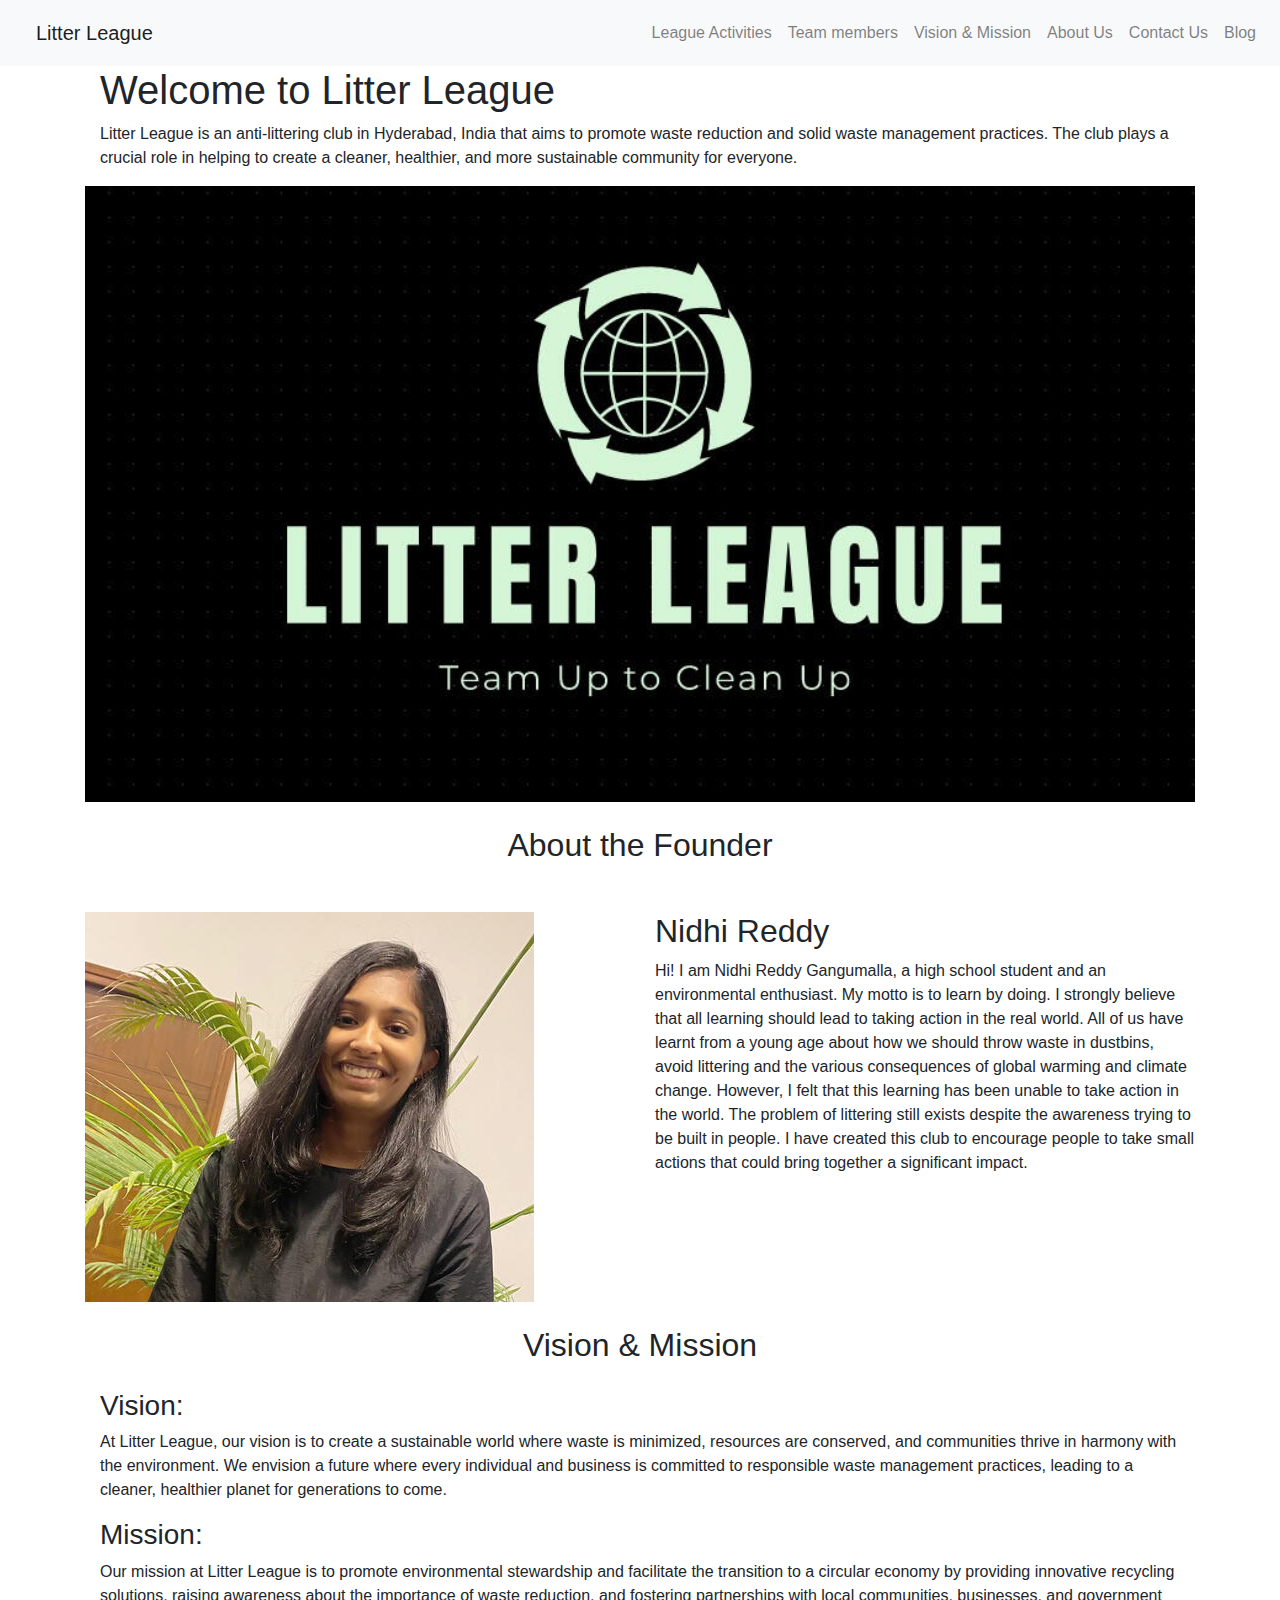
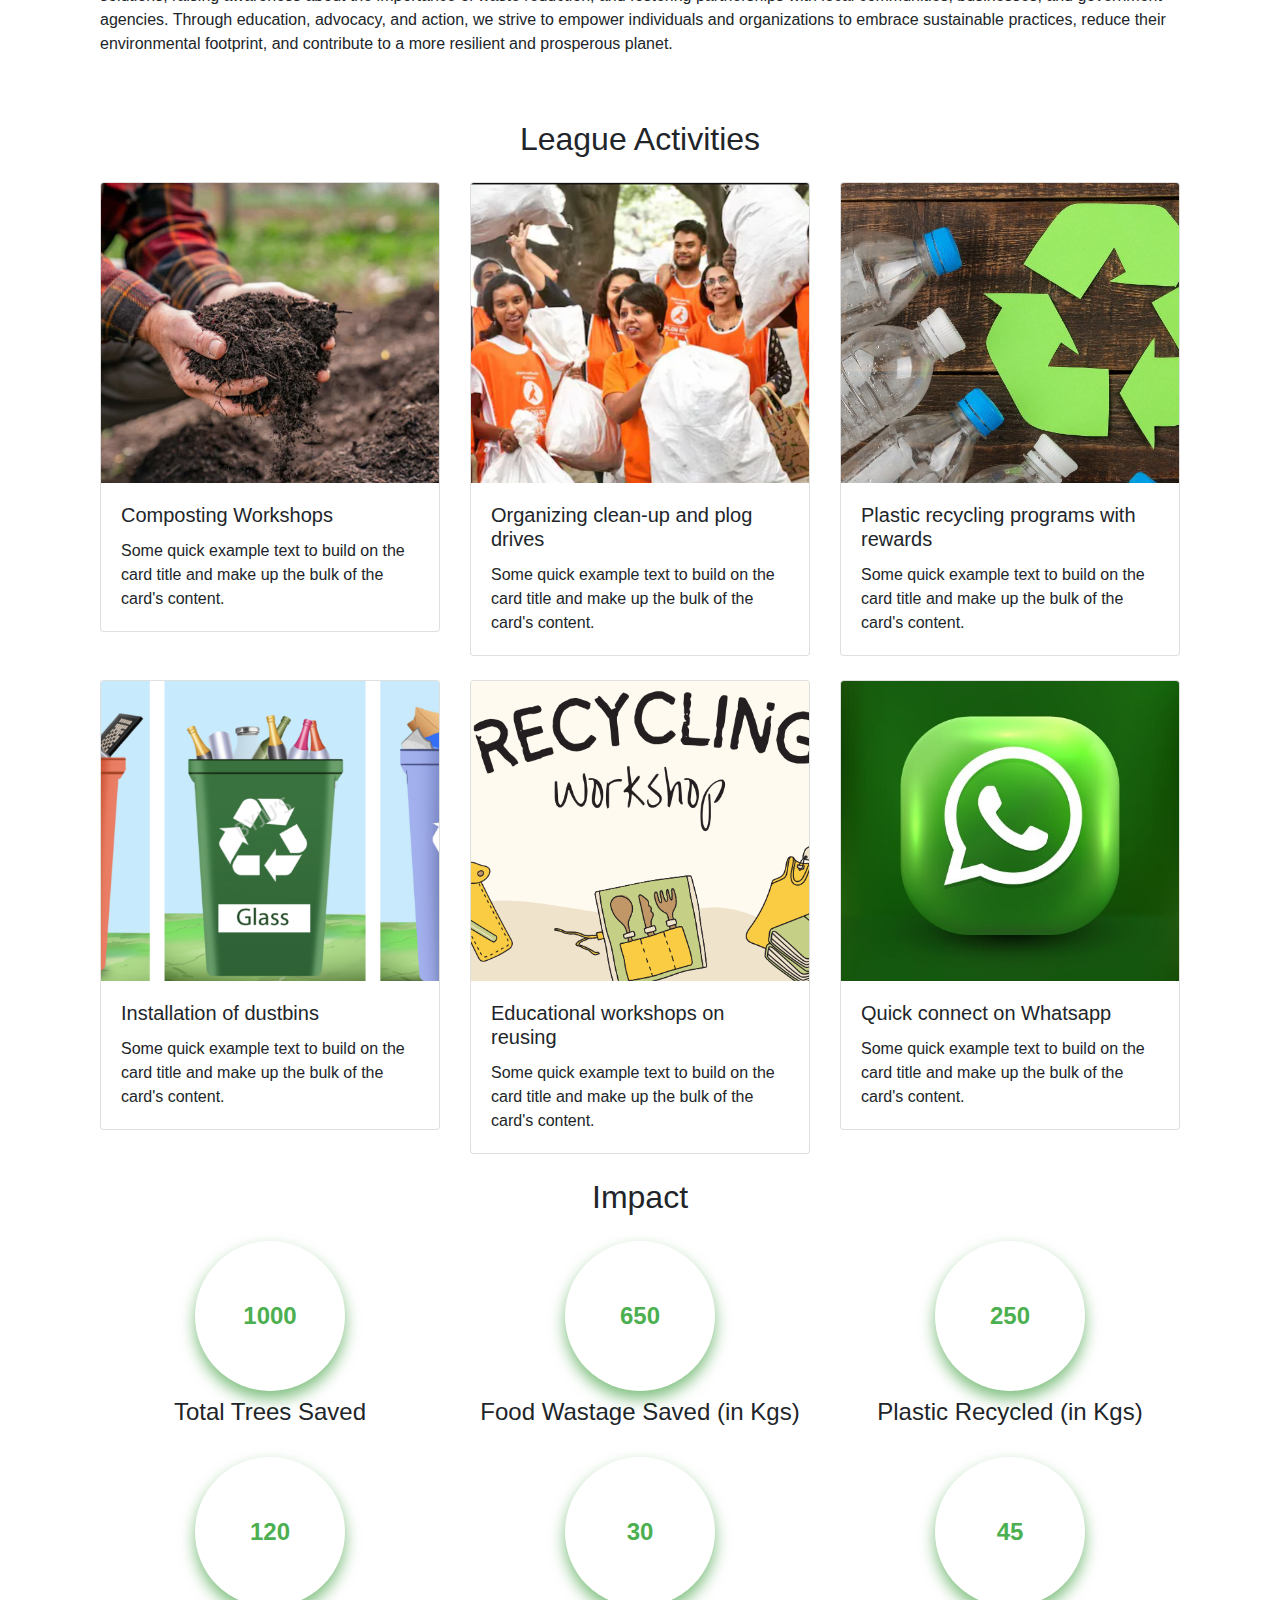
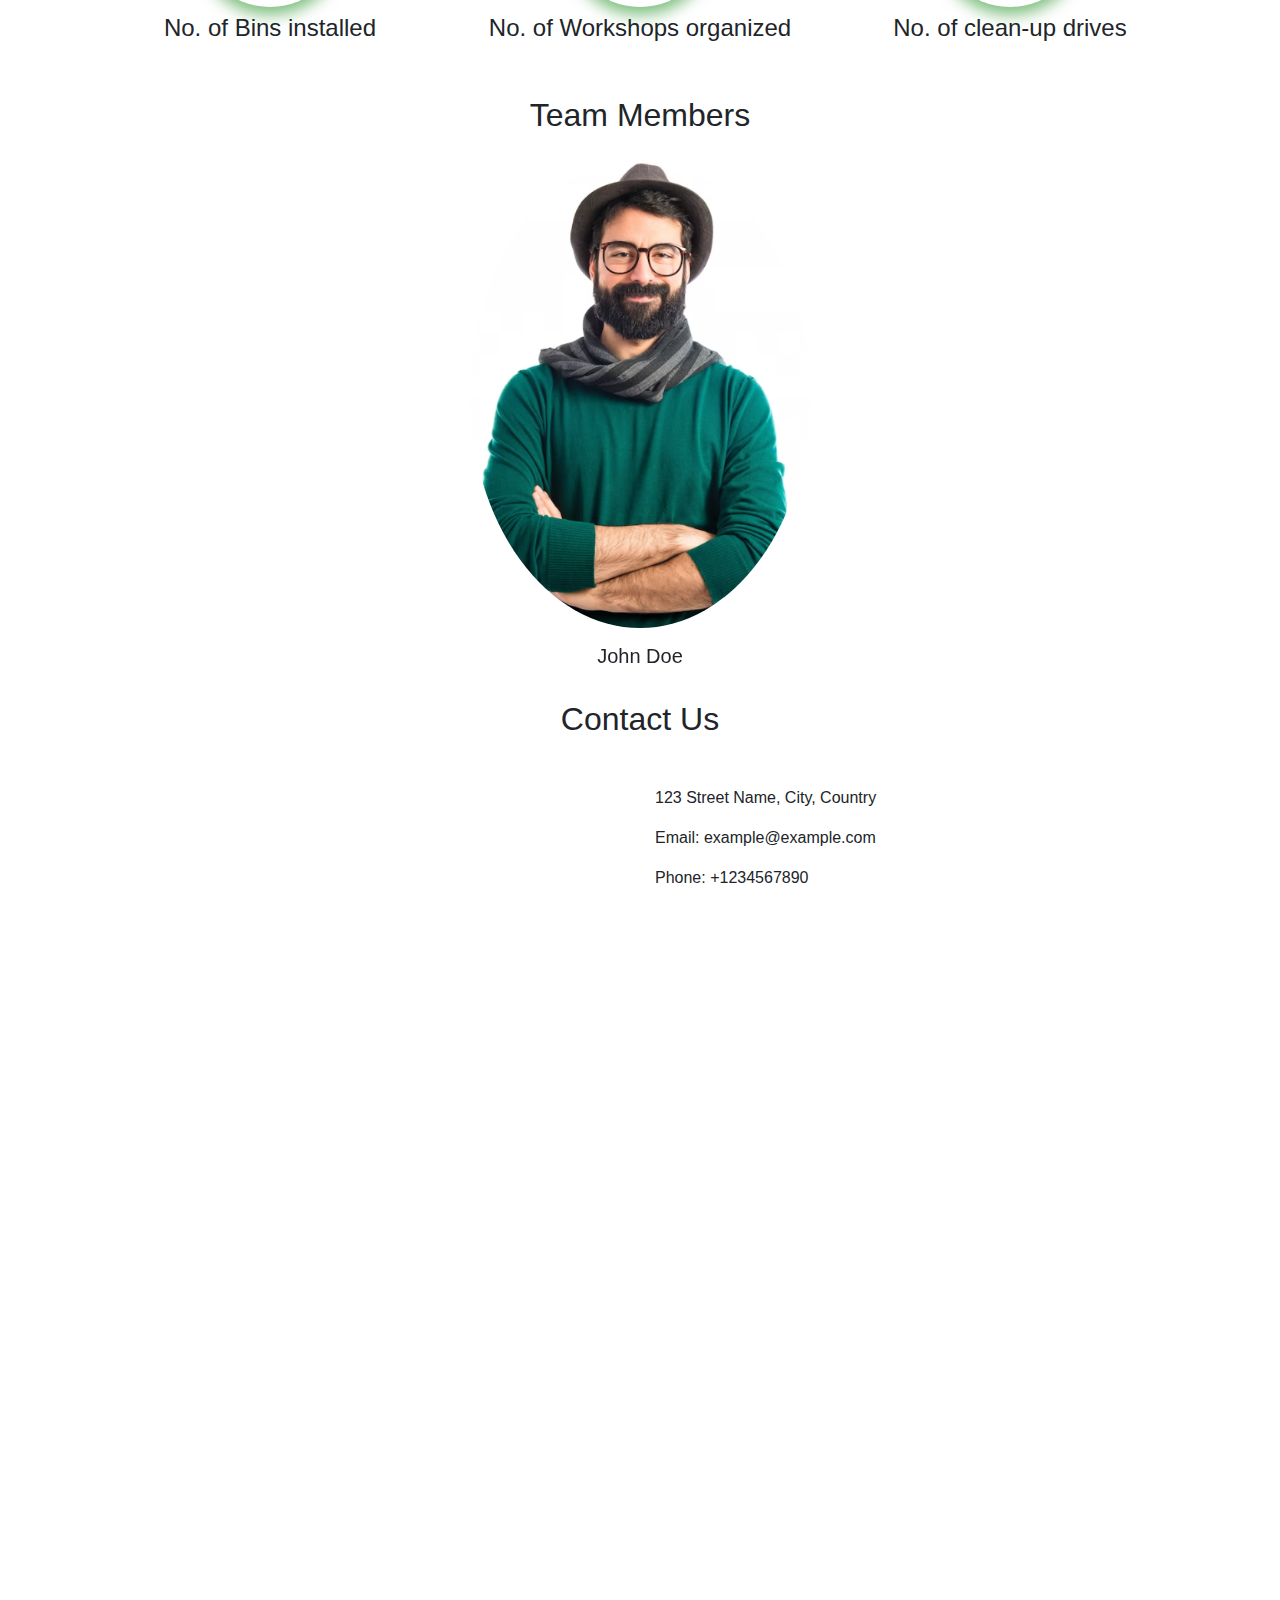
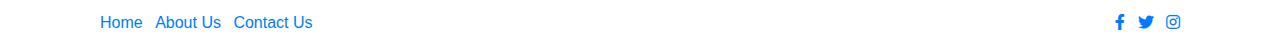
==== index.html @ 2ab02640 "initial commit" ====
<!DOCTYPE html>
<html lang="en">
<head>
  <meta charset="UTF-8">
  <meta name="viewport" content="width=device-width, initial-scale=1.0">
  <title>Litter League</title>
  <!-- Bootstrap CSS -->
  <link rel="stylesheet" href="https://maxcdn.bootstrapcdn.com/bootstrap/4.5.2/css/bootstrap.min.css">
  <!-- Font Awesome for social media icons -->
  <link rel="stylesheet" href="https://cdnjs.cloudflare.com/ajax/libs/font-awesome/5.15.4/css/all.min.css">
  <style>
  
	<!-- Nav bar styling -->
	/* Navbar styling */
	.navbar {
	  background-color: green; /* Set the background color */
	}

	.navbar a {
	  color: white;
	  text-decoration: none;
	  padding: 10px 20px;
	  transition: color 0.3s; /* Add transition for smooth effect */
	}

	/* Hover effect for navbar items */
	.navbar a:hover {
	  color: black; /* Change the color to black on hover */
	}

  
	<!-- impact section style -->
    .impact-section {
      background-color: #f9f9f9;
      padding: 50px 0;
    }

    .impact-item {
      text-align: center;
      margin-bottom: 30px;
    }

    .impact-circle {
      display: inline-block;
      width: 150px;
      height: 150px;
      line-height: 150px;
      border-radius: 50%;
      color: #4CAF50;
      font-size: 24px;
      font-weight: bold;
      text-align: center;
      box-shadow: 0 8px 15px rgba(0, 128, 0, 0.5);
      transition: box-shadow 0.3s ease-in-out;
      position: relative;
    }

    .impact-circle:hover {
      box-shadow: 0 8px 15px rgba(0, 128, 0, 1);
    }

    .impact-circle:hover .count {
      color: #000;
    }

    .count {
      position: absolute;
      top: 50%;
      left: 50%;
      transform: translate(-50%, -50%);
      transition: color 0.3s ease-in-out;
    }
	
	<!-- section marging -->
	.section {
		margin-bottom: 30px; /* Adjust the value as needed */
	}
	
	<!-- back to top-->
	.back-to-top {
    position: fixed;
    bottom: 25px;
    right: 25px;
    display: none;
}


  </style>
  
  <script>
	$(document).ready(function(){
	$(window).scroll(function () {
			if ($(this).scrollTop() > 50) {
				$('#back-to-top').fadeIn();
			} else {
				$('#back-to-top').fadeOut();
			}
		});
		// scroll body to 0px on click
		$('#back-to-top').click(function () {
			$('body,html').animate({
				scrollTop: 0
			}, 400);
			return false;
		});
});
  </script>

</head>
<body>

  <!-- Navigation Bar -->
  <nav class="navbar navbar-expand-lg navbar-light bg-light ">
    <a class="navbar-brand" href="#">
      <!-- <img src="logo.png" alt="Logo" width="50"> -->
	  <span>Litter League</span>
    </a>
    <button class="navbar-toggler" type="button" data-toggle="collapse" data-target="#navbarNav" aria-controls="navbarNav" aria-expanded="false" aria-label="Toggle navigation">
      <span class="navbar-toggler-icon"></span>
    </button>
    <div class="collapse navbar-collapse" id="navbarNav">
      <ul class="navbar-nav ml-auto">
        <li class="nav-item">
          <a class="nav-link" href="#LeagueActivities">League Activities</a>
        </li>
		<li class="nav-item">
          <a class="nav-link" href="#Teammembers">Team members</a>
        </li>
		 <li class="nav-item">
          <a class="nav-link" href="#VM">Vision & Mission</a>
        </li>
		<li class="nav-item">
          <a class="nav-link" href="#founder">About Us</a>
        </li>
        <li class="nav-item">
          <a class="nav-link" href="#contactus">Contact Us</a>
        </li>
		<li class="nav-item">
          <a class="nav-link" href="#">Blog</a>
        </li>
      </ul>
    </div>
  </nav>

  <!-- Bootstrap Container -->
  <div class="container">
    <header>
	  <div class="container">
		<h1>Welcome to Litter League</h1>
		<p>Litter League is an anti-littering club in Hyderabad, India that aims to promote waste reduction and solid waste management practices. The club plays a crucial role in helping to create a cleaner, healthier, and more sustainable community for everyone.</p>
	  </div>
	</header>

	<!-- Image Carousel -->
	<div id="carouselExampleSlidesOnly" class="carousel slide" data-ride="carousel">
	  <div class="carousel-inner">
		<div class="carousel-item active">
		  <img class="d-block w-100" src="images/logo.jpg" alt="First slide">
		</div>
		<div class="carousel-item">
		  <img class="d-block w-100" src="images/2.jpg" alt="Second slide">
		</div>
		<div class="carousel-item">
		  <img class="d-block w-100" src="images/3.jpg" alt="Third slide">
		</div>
	  </div>
	</div>
	<br>

	<div class="container" id="founder">
		<div class="text-center mb-4">
			<h2>About the Founder</h2>
		</div>
	</div>

    <!-- Body divided into two sections -->
    <div class="row mt-5" >
      <!-- Section 1 with images -->
      <div class="col-md-6">
        <img src="images/founder.jpg" alt="Section 1 Image 1" class="img-fluid">
        <!-- <img src="section1-image2.jpg" alt="Section 1 Image 2" class="img-fluid mt-3"> -->
      </div>
      <!-- Section 2 with content -->
      <div class="col-md-6">
        <h2>Nidhi Reddy</h2>
        <p>Hi! I am Nidhi Reddy Gangumalla, a high school student and an environmental enthusiast. My motto is to learn by doing. I strongly believe that all learning should lead to taking action in the real world. All of us have learnt from a young age about how we should throw waste in dustbins, avoid littering and the various consequences of global warming and climate change. However, I felt that this learning has been unable to take action in the world. The problem of littering still exists despite the awareness trying to be built in people. I have created this club to encourage people to take small actions that could bring together a significant impact.</p>
        
      </div>
    </div>
	
	<br>
	<div class="container" id="VM">
		<div class="text-center mb-4">
			<h2>Vision & Mission</h2>
		</div>
	</div>
	
	<section>
    <div class="container">
      <div class="row">
        <div class="col-md-12">
         
          <h3>Vision:</h3>
          <p>At Litter League, our vision is to create a sustainable world where waste is minimized, resources are conserved, and communities thrive in harmony with the environment. We envision a future where every individual and business is committed to responsible waste management practices, leading to a cleaner, healthier planet for generations to come.</p>
          <h3>Mission:</h3>
          <p>Our mission at Litter League is to promote environmental stewardship and facilitate the transition to a circular economy by providing innovative recycling solutions, raising awareness about the importance of waste reduction, and fostering partnerships with local communities, businesses, and government agencies. Through education, advocacy, and action, we strive to empower individuals and organizations to embrace sustainable practices, reduce their environmental footprint, and contribute to a more resilient and prosperous planet.</p>
        </div>
      </div>
    </div>
  </section>
	
	
		<!-- Section with Cards -->
	<section class="mt-5" id="LeagueActivities">
	  <div class="container">
		<!-- Title for Cards Section -->
		<div class="text-center mb-4">
		  <h2>League Activities</h2>
		</div>
		<div class="row">
		  <!-- First Row of Cards -->
		  <div class="col-md-4 mb-4">
			<div class="card">
			  <img src="images/L1.jpg" style="height: 300px; object-fit: cover;" class="card-img-top" alt="Card Image 1">
			  <div class="card-body">
				<h5 class="card-title">Composting Workshops</h5>
				<p class="card-text">Some quick example text to build on the card title and make up the bulk of the card's content.</p>
			  </div>
			</div>
		  </div>
		  <div class="col-md-4 mb-4">
			<div class="card">
			  <img src="images/L2.png" style="height: 300px; object-fit: cover;" class="card-img-top" alt="Card Image 2">
			  <div class="card-body">
				<h5 class="card-title">Organizing clean-up and plog drives</h5>
				<p class="card-text">Some quick example text to build on the card title and make up the bulk of the card's content.</p>
			  </div>
			</div>
		  </div>
		  <div class="col-md-4 mb-4">
			<div class="card">
			  <img src="images/L3.jpg" style="height: 300px; object-fit: cover;" class="card-img-top" alt="Card Image 3">
			  <div class="card-body">
				<h5 class="card-title">Plastic recycling programs with rewards</h5>
				<p class="card-text">Some quick example text to build on the card title and make up the bulk of the card's content.</p>
			  </div>
			</div>
		  </div>
		</div>
		<!-- Second Row of Cards -->
		<div class="row">
		  <div class="col-md-4 mb-4">
			<div class="card">
			  <img src="images/L4.png" style="height: 300px; object-fit: cover;" class="card-img-top" alt="Card Image 4">
			  <div class="card-body">
				<h5 class="card-title">Installation of dustbins</h5>
				<p class="card-text">Some quick example text to build on the card title and make up the bulk of the card's content.</p>
			  </div>
			</div>
		  </div>
		  <div class="col-md-4 mb-4">
			<div class="card">
			  <img src="images/L5.png" style="height: 300px; object-fit: cover;" class="card-img-top" alt="Card Image 5">
			  <div class="card-body">
				<h5 class="card-title">Educational workshops on reusing</h5>
				<p class="card-text">Some quick example text to build on the card title and make up the bulk of the card's content.</p>
			  </div>
			</div>
		  </div>
		  <div class="col-md-4 mb-4">
			<div class="card">
			  <img src="images/L6.jpg" style="height: 300px; object-fit: cover;" class="card-img-top" alt="Card Image 6">
			  <div class="card-body">
				<h5 class="card-title">Quick connect on Whatsapp</h5>
				<p class="card-text">Some quick example text to build on the card title and make up the bulk of the card's content.</p>
			  </div>
			</div>
		  </div>
		</div>
	  </div>
	</section>
	
	<!-- Title for Team Members -->
	<div class="container" id="impact">
	  <div class="text-center mb-4">
		<h2>Impact</h2>
	  </div>
	</div>
	
	 <section class="impact-section">
    <div class="container">
     
      <div class="row">
        <div class="col-md-4">
          <div class="impact-item">
            <div class="impact-circle">
              <div class="count">1000</div>
            </div>
            <h4>Total Trees Saved</h4>
          </div>
        </div>
        <div class="col-md-4">
          <div class="impact-item">
            <div class="impact-circle">
              <div class="count">650</div>
            </div>
            <h4>Food Wastage Saved (in Kgs)</h4>
          </div>
        </div>
        <div class="col-md-4">
          <div class="impact-item">
            <div class="impact-circle">
              <div class="count">250</div>
            </div>
            <h4>Plastic Recycled (in Kgs)</h4>
          </div>
        </div>
        <!-- Add more impact items as needed -->
		 <div class="col-md-4">
          <div class="impact-item">
            <div class="impact-circle">
              <div class="count">120</div>
            </div>
            <h4>No. of Bins installed</h4>
          </div>
        </div>
		 <div class="col-md-4">
          <div class="impact-item">
            <div class="impact-circle">
              <div class="count">30</div>
            </div>
            <h4>No. of Workshops organized</h4>
          </div>
        </div>
		 <div class="col-md-4">
          <div class="impact-item">
            <div class="impact-circle">
              <div class="count">45</div>
            </div>
            <h4>No. of clean-up drives</h4>
          </div>
        </div>
      </div>
    </div>
  </section>
		<br>
	<!-- Title for Team Members -->
	<div class="container" id="Teammembers">
	  <div class="text-center mb-4">
		<h2>Team Members</h2>
	  </div>
	</div>

	<!-- Team Members Carousel -->
	<div id="teamCarousel" class="carousel slide" data-ride="carousel">
	  <div class="carousel-inner">
		<!-- First Team Member -->
		<div class="carousel-item active">
		  <div class="container">
			<div class="row justify-content-center">
			  <div class="col-md-4">
				<img src="images/T1.png" class="img-fluid rounded-circle" alt="Team Member 1">
				<h5 class="text-center mt-3">John Doe</h5>
			  </div>
			  <!-- Add more team members as needed -->
			</div>
		  </div>
		</div>
		<!-- Add more carousel items for additional team members -->
		<!-- Second Team Member -->
		<div class="carousel-item">
		  <div class="container">
			<div class="row justify-content-center">
			  <div class="col-md-4">
				<img src="images/T2.png" class="img-fluid rounded-circle" alt="Team Member 2">
				<h5 class="text-center mt-3">Jane Smith</h5>
			  </div>
			  <!-- Add more team members as needed -->
			</div>
		  </div>
		</div>
		
	  </div>
	  <!-- Previous and Next buttons -->
	  <a class="carousel-control-prev" href="#teamCarousel" role="button" data-slide="prev">
		<span class="carousel-control-prev-icon" aria-hidden="true"></span>
		<span class="sr-only">Previous</span>
	  </a>
	  <a class="carousel-control-next" href="#teamCarousel" role="button" data-slide="next">
		<span class="carousel-control-next-icon" aria-hidden="true"></span>
		<span class="sr-only">Next</span>
	  </a>
	</div>
	

	<br>
	
	<div class="container" id="contactus">
		<div class="text-center mb-4">
			<h2>Contact Us</h2>
		</div>
	</div>
	
    <!-- Map Section -->
  <section class="mt-5" >
    <div class="container">
      <div class="row">
        <!-- Map Section -->
        <div class="col-md-6">
          <!-- Google Maps Embed API -->
          <iframe src="https://www.google.com/maps/embed?pb=!1m18!1m12!1m3!1d31059.162051605325!2d-122.40641729184005!3d37.78583467377731!2m3!1f0!2f0!3f0!3m2!1i1024!2i768!4f13.1!3m3!1m2!1s0x808580d622f4e45d%3A0x51b53fad59f9e29e!2sGolden%20Gate%20Bridge!5e0!3m2!1sen!2sus!4v1631188404964!5m2!1sen!2sus" width="100%" height="400" style="border:0;" allowfullscreen="" loading="lazy"></iframe>
        </div>
        <!-- Contact Us Section -->
        <div class="col-md-6">
          <!-- <h2>Contact Us</h2> -->
          <p>123 Street Name, City, Country</p>
          <p>Email: example@example.com</p>
          <p>Phone: +1234567890</p>
        </div>
      </div>
    </div>
  </section>
  
   <!-- <!-- Contact Us Section --> 
  <!-- <section class="contact-section"> -->
    <!-- <div class="container"> -->
      <!-- <div class="row"> -->
        <!-- <div class="col-md-12"> -->
          <!-- <h2>Get in Touch With Us</h2> -->
        <!-- </div> -->
      <!-- </div> -->
      <!-- <div class="row"> -->
        <!-- <div class="col-md-6 offset-md-3"> -->
          <!-- <form action="send_email.php" method="post"> -->
            <!-- <div class="form-group"> -->
              <!-- <label for="name">Name</label> -->
              <!-- <input type="text" id="name" name="name" class="form-control" required> -->
            <!-- </div> -->
            <!-- <div class="form-group"> -->
              <!-- <label for="email">Email</label> -->
              <!-- <input type="email" id="email" name="email" class="form-control" required> -->
            <!-- </div> -->
            <!-- <div class="form-group"> -->
              <!-- <label for="description">Description</label> -->
              <!-- <textarea id="description" name="description" class="form-control" rows="5" required></textarea> -->
            <!-- </div> -->
            <!-- <button type="submit" class="btn btn-primary">Submit</button> -->
          <!-- </form> -->
        <!-- </div> -->
      <!-- </div> -->
    <!-- </div> -->
  <!-- </section> -->

  <!-- <!-- Blog Section --> 
  <!-- <section class="mt-5"> -->
    <!-- <div class="container"> -->
      <!-- <div class="row"> -->
        <!-- <div class="col-md-6"> -->
          <!-- <h2>Blog</h2> -->
          <!-- <p>Follow us on Instagram and YouTube for the latest updates!</p> -->
          <!-- <!-- Add Instagram and YouTube links here --> 
          <!-- <div> -->
            <!-- <a href="#" class="btn btn-primary mr-2"><i class="fab fa-instagram"></i> Instagram</a> -->
            <!-- <a href="#" class="btn btn-danger"><i class="fab fa-youtube"></i> YouTube</a> -->
          <!-- </div> -->
        <!-- </div> -->
      <!-- </div> -->
    <!-- </div> -->
  <!-- </section> -->


	

	<!-- YouTube Feed Section -->
	<section class="mt-5">
	  <div class="container">
		<div class="row">
		  <div class="col-md-12">
			<!-- YouTube Playlist Embed -->
			 <iframe width="100%" height="315" src="https://www.youtube.com/embed/TdYSDwQd8xQ" frameborder="0" allow="accelerometer; autoplay; clipboard-write; encrypted-media; gyroscope; picture-in-picture" allowfullscreen></iframe>
		  </div>
		</div>
	  </div>
	</section>

	
  <script src="script.js"></script>

  <!-- Footer -->
  <footer class="footer mt-5">
    <div class="container">
      <div class="row">
        <div class="col-md-6">
          <!-- Footer Links -->
          <ul class="list-inline">
            <li class="list-inline-item"><a href="#">Home</a></li>
            <li class="list-inline-item"><a href="#">About Us</a></li>
            <li class="list-inline-item"><a href="#">Contact Us</a></li>
          </ul>
        </div>
        <div class="col-md-6">
          <!-- Social Media Icons -->
          <ul class="list-inline text-right">
            <li class="list-inline-item"><a href="#"><i class="fab fa-facebook-f"></i></a></li>
            <li class="list-inline-item"><a href="#"><i class="fab fa-twitter"></i></a></li>
            <li class="list-inline-item"><a href="https://www.instagram.com/litter_league" target="_blank"><i class="fab fa-instagram"></i></a></li>
          </ul>
        </div>
      </div>
    </div>
  </footer>

  <!-- Bootstrap JS, Popper.js, and jQuery -->
  <script src="https://code.jquery.com/jquery-3.5.1.slim.min.js"></script>
  <script src="https://cdn.jsdelivr.net/npm/@popperjs/core@2.9.2/dist/umd/popper.min.js"></script>
  <script src="https://maxcdn.bootstrapcdn.com/bootstrap/4.5.2/js/bootstrap.min.js"></script>
</body>
	<!-- <a id="back-to-top" href="#" class="btn btn-light btn-lg back-to-top" role="button"><i class="fas fa-chevron-up"></i></a> -->

</html>
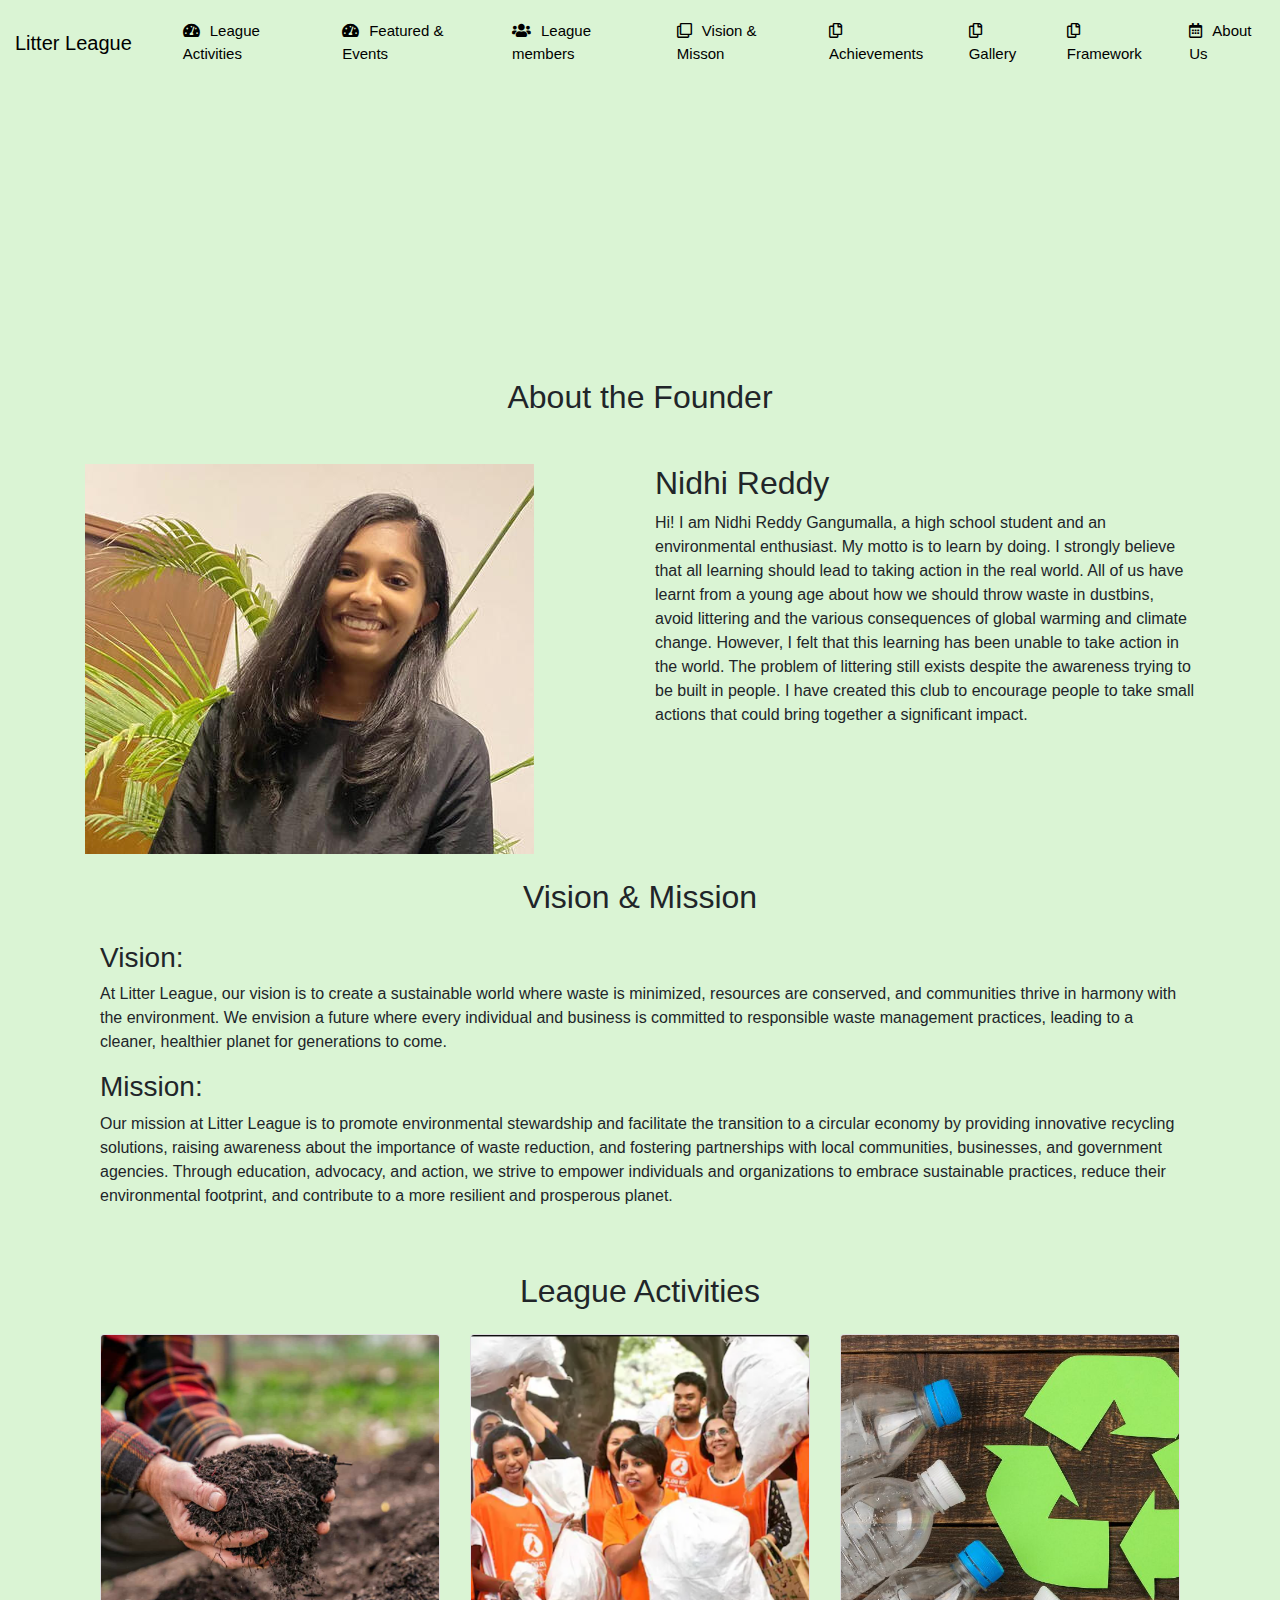
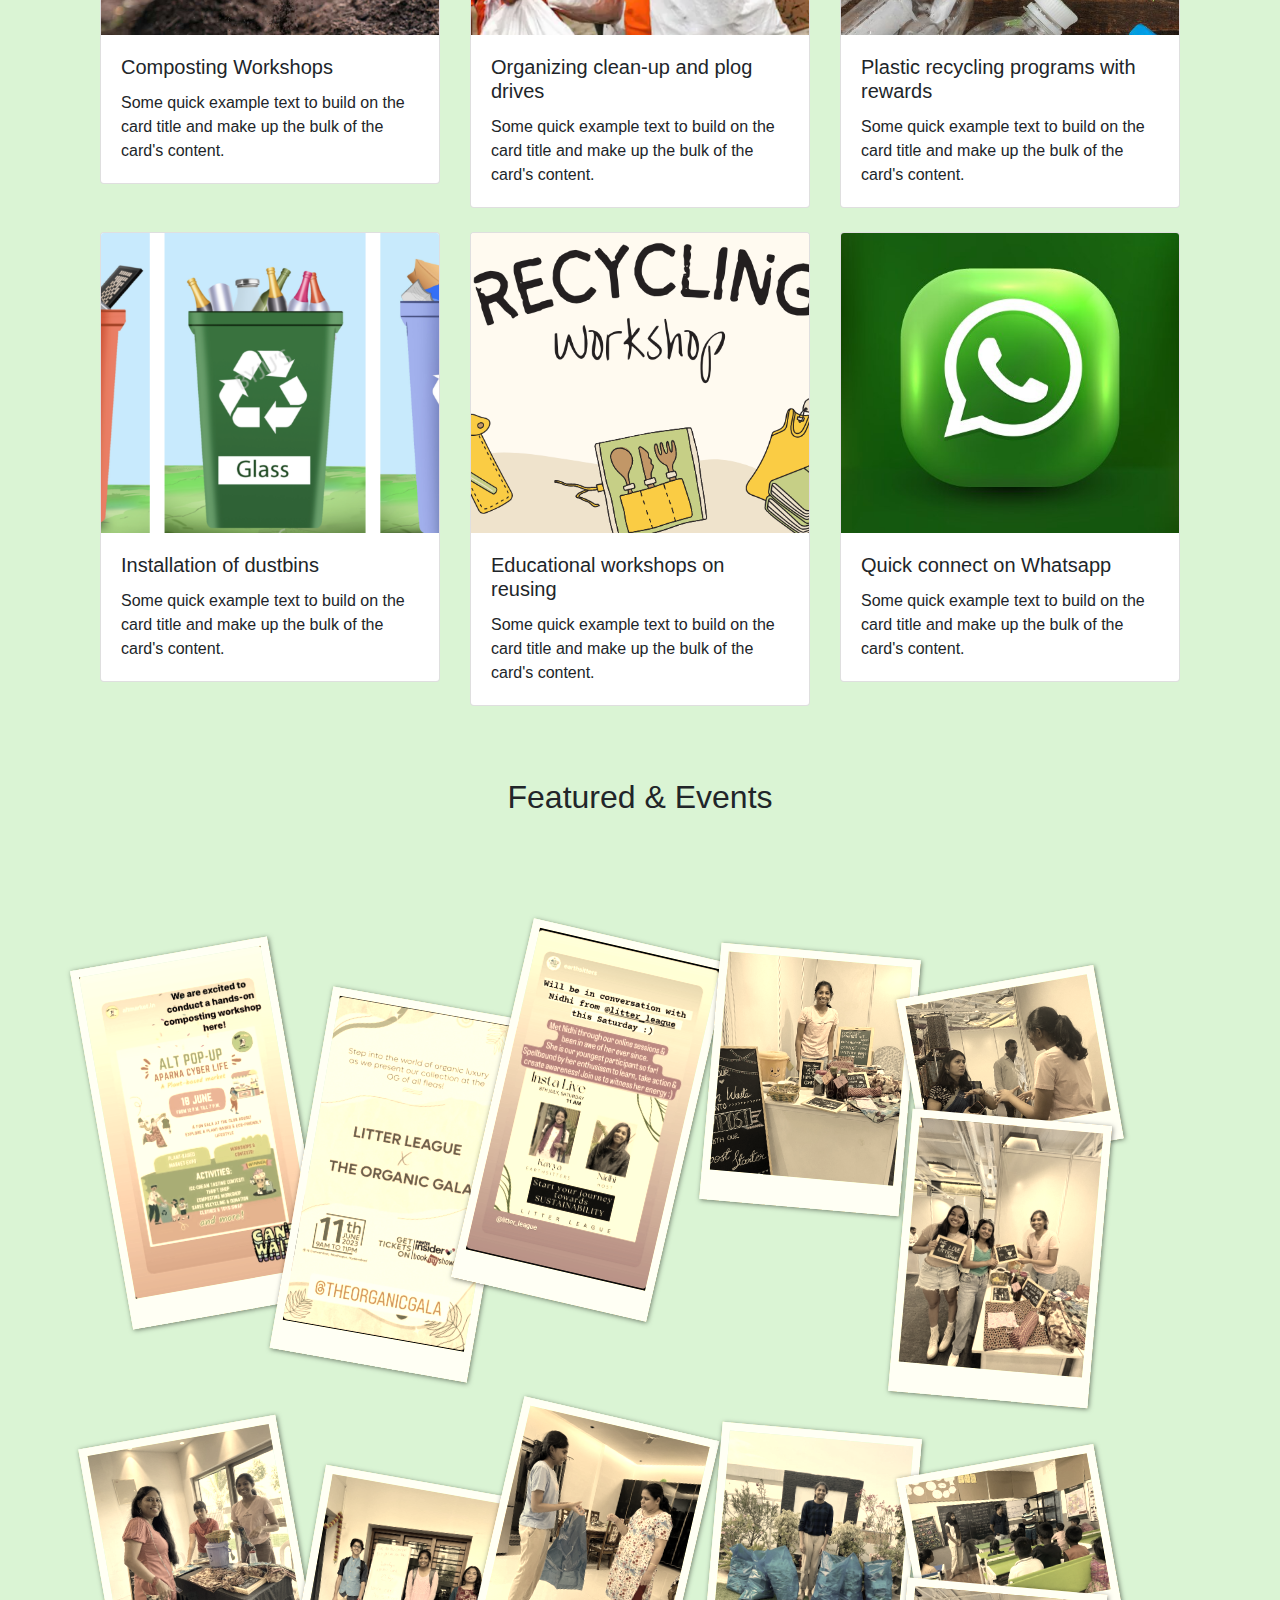
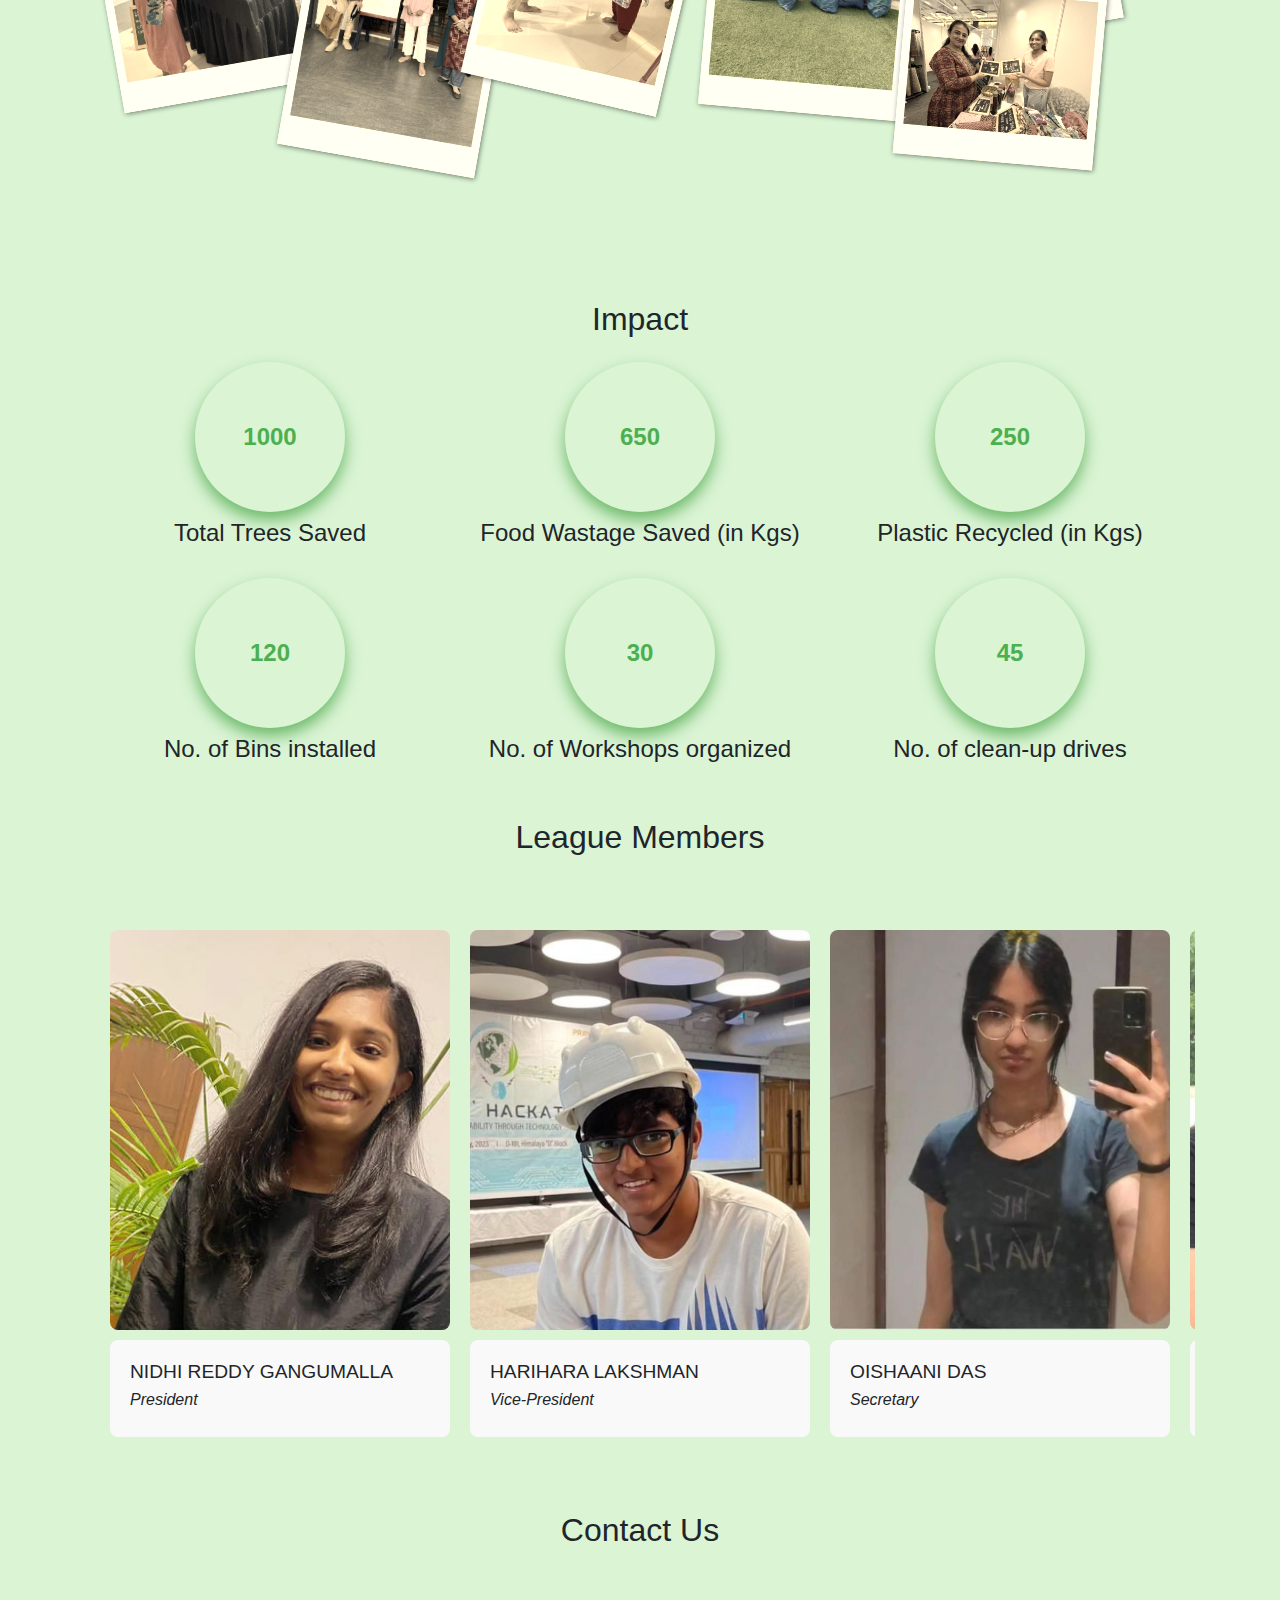
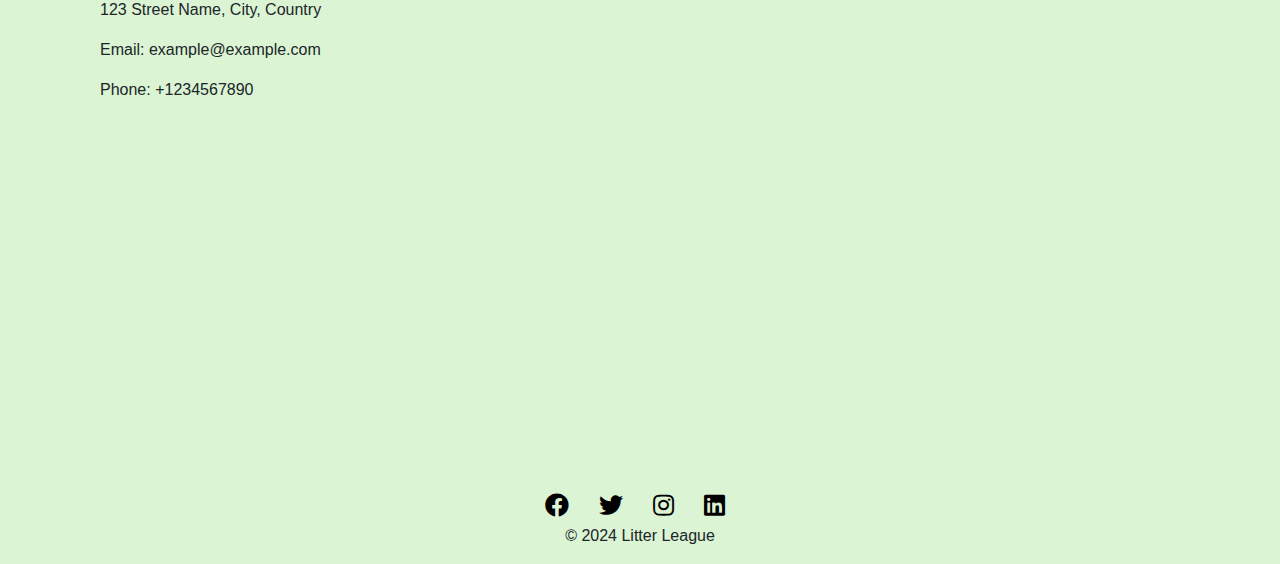
==== commit 92d97270: "Added, gallery, framework and updated index" ====
--- a/index.html
+++ b/index.html
@@ -8,32 +8,269 @@
   <link rel="stylesheet" href="https://maxcdn.bootstrapcdn.com/bootstrap/4.5.2/css/bootstrap.min.css">
   <!-- Font Awesome for social media icons -->
   <link rel="stylesheet" href="https://cdnjs.cloudflare.com/ajax/libs/font-awesome/5.15.4/css/all.min.css">
+  <link rel="stylesheet" href="css/featured-event.css">
+   <link rel="stylesheet" href="css/team-members.css">
   <style>
-  
-	<!-- Nav bar styling -->
-	/* Navbar styling */
-	.navbar {
-	  background-color: green; /* Set the background color */
-	}
-
-	.navbar a {
-	  color: white;
+	
+	body {
+	  background-color: #daf4d4; /* Light green color */
+	}
+
+	@import url("https://fonts.googleapis.com/css?family=Roboto");
+
+	
+		body{
+		font-family: 'Roboto', sans-serif;
+	}
+	* {
+		margin: 0;
+		padding: 0;
+	}
+	i {
+		margin-right: 10px;
+	}
+	
+	/*----------bootstrap-navbar-css------------*/
+	.navbar-logo {
+	  padding: 15px;
+	  color: #000;
+	}
+	.navbar-mainbg {
+	  background-color: #daf4d4;
+	  padding: 0px;
+	}
+	#navbarSupportedContent {
+	  overflow: hidden;
+	  position: relative;
+	}
+	#navbarSupportedContent ul {
+	  padding: 0px;
+	  margin: 0px;
+	}
+	#navbarSupportedContent ul li a i {
+	  margin-right: 10px;
+	}
+	#navbarSupportedContent li {
+	  list-style-type: none;
+	  float: left;
+	}
+	#navbarSupportedContent ul li a {
+	  color: #000;
 	  text-decoration: none;
-	  padding: 10px 20px;
-	  transition: color 0.3s; /* Add transition for smooth effect */
-	}
-
-	/* Hover effect for navbar items */
-	.navbar a:hover {
-	  color: black; /* Change the color to black on hover */
-	}
-
+	  font-size: 15px;
+	  display: block;
+	  padding: 20px 20px;
+	  transition-duration: 0.6s;
+	  transition-timing-function: cubic-bezier(0.68, -0.55, 0.265, 1.55);
+	  position: relative;
+	}
+	#navbarSupportedContent > ul > li.active > a {
+	  color: #000;
+	  background-color: transparent;
+	  transition: all 0.7s;
+	}
+	#navbarSupportedContent a:not(:only-child):after {
+	  content: "\f105";
+	  position: absolute;
+	  right: 20px;
+	  top: 10px;
+	  font-size: 14px;
+	  font-family: "Font Awesome 5 Free";
+	  display: inline-block;
+	  padding-right: 3px;
+	  vertical-align: middle;
+	  font-weight: 900;
+	  transition: 0.5s;
+	}
+	#navbarSupportedContent .active > a:not(:only-child):after {
+	  transform: rotate(90deg);
+	}
+	.hori-selector {
+	  display: inline-block;
+	  position: absolute;
+	  height: 100%;
+	  top: 0px;
+	  left: 0px;
+	  transition-duration: 0.6s;
+	  transition-timing-function: cubic-bezier(0.68, -0.55, 0.265, 1.55);
+	  background-color: #fff;
+	  border-top-left-radius: 15px;
+	  border-top-right-radius: 15px;
+	  margin-top: 10px;
+	}
+	.hori-selector .right,
+	.hori-selector .left {
+	  position: absolute;
+	  width: 25px;
+	  height: 25px;
+	  background-color: #fff;
+	  bottom: 10px;
+	}
+	.hori-selector .right {
+	  right: -25px;
+	}
+	.hori-selector .left {
+	  left: -25px;
+	}
+	.hori-selector .right:before,
+	.hori-selector .left:before {
+	  content: "";
+	  position: absolute;
+	  width: 50px;
+	  height: 50px;
+	  border-radius: 50%;
+	  background-color: #daf4d4;
+	}
+	.hori-selector .right:before {
+	  bottom: 0;
+	  right: -25px;
+	}
+	.hori-selector .left:before {
+	  bottom: 0;
+	  left: -25px;
+	}
+
+	@media (min-width: 992px) {
+	  .navbar-expand-custom {
+		-ms-flex-flow: row nowrap;
+		flex-flow: row nowrap;
+		-ms-flex-pack: start;
+		justify-content: flex-start;
+	  }
+	  .navbar-expand-custom .navbar-nav {
+		-ms-flex-direction: row;
+		flex-direction: row;
+	  }
+	  .navbar-expand-custom .navbar-toggler {
+		display: none;
+	  }
+	  .navbar-expand-custom .navbar-collapse {
+		display: -ms-flexbox !important;
+		display: flex !important;
+		-ms-flex-preferred-size: auto;
+		flex-basis: auto;
+	  }
+	}
+
+	@media (max-width: 991px) {
+	  #navbarSupportedContent ul li a {
+		padding: 12px 30px;
+	  }
+	  .hori-selector {
+		margin-top: 0px;
+		margin-left: 10px;
+		border-radius: 0;
+		border-top-left-radius: 25px;
+		border-bottom-left-radius: 25px;
+	  }
+	  .hori-selector .left,
+	  .hori-selector .right {
+		right: 10px;
+	  }
+	  .hori-selector .left {
+		top: -25px;
+		left: auto;
+	  }
+	  .hori-selector .right {
+		bottom: -25px;
+	  }
+	  .hori-selector .left:before {
+		left: -25px;
+		top: -25px;
+	  }
+	  .hori-selector .right:before {
+		bottom: -25px;
+		left: -25px;
+	  }
+	}
+	
+	<!-- landing section -->
+		.hero {
+	    background-image: url("images/Landing_img.jpg");
+		background-size: cover;
+	}
+
+
+	.hero h2 {
+		font: 72px "Amatic SC", sans-serif;
+		text-shadow: 2px 2px rgba(0, 0, 0, 0.3); 	
+		margin-bottom: 15px;
+		text-align:center;
+	}
+
+	.hero h3 {
+		font: 28px "Raleway", sans-serif;
+		font-weight: 300;
+		text-shadow: 2px 2px rgba(0, 0, 0, 0.3);
+		margin-bottom: 40px;
+		text-align:center;
+	}
+
+	.hero a.btn {
+		padding: 20px 46px;
+	}
+
+	.hero-content-area {
+		opacity: 0;
+		margin-top: 100px;
+		animation: 1s slidefade 1s forwards;
+	}
+
+	@keyframes slidefade {
+		100% {
+			opacity: 1;
+			margin: 0;
+		}
+	}
+
+	@media (max-width: 800px) {
+		.hero {
+			min-height: 600px;
+		}
+
+		.hero h1 {
+			font-size: 48px;
+		}
+
+		.hero h3 {
+			font-size: 24px;
+		}
+
+		.hero a.btn {
+			padding: 15px 40px;
+		}
+	}
+	
+	<!-- Footer section-->
+	footer {
+	  background-color: #daf4d4;
+	  color: #000;
+	  padding: 20px 0;
+	  text-align: center;
+	}
+
+	.social-links {
+	  list-style: none;
+	  padding: 0;
+	  margin: 0;
+	  display: flex;
+	  justify-content: center;
+	}
+
+	.social-links li {
+	  margin: 0 10px;
+	}
+
+	.social-links li a {
+	  color: #000;
+	  font-size: 24px;
+	  text-decoration: none;
+	}
   
 	<!-- impact section style -->
     .impact-section {
-      background-color: #f9f9f9;
-      padding: 50px 0;
-    }
+	  background-color: white; !important; /* Change background color to white */
+	}
 
     .impact-item {
       text-align: center;
@@ -84,9 +321,113 @@
     display: none;
 }
 
+/* Featured & Events Section styles */
+.featured-events {
+  padding: 50px 0;
+}
+
+.section-title {
+  text-align: center;
+}
+
+.image-container {
+  display: flex;
+  flex-wrap: wrap;
+  justify-content: center;
+}
+
+.image {
+  background-size: cover;
+  background-position: center;
+  margin: 10px;
+}
 
   </style>
-  
+  <script>
+	
+	// ---------Responsive-navbar-active-animation-----------
+function test() {
+  var tabsNewAnim = $("#navbarSupportedContent");
+  var selectorNewAnim = $("#navbarSupportedContent").find("li").length;
+  var activeItemNewAnim = tabsNewAnim.find(".active");
+  var activeWidthNewAnimHeight = activeItemNewAnim.innerHeight();
+  var activeWidthNewAnimWidth = activeItemNewAnim.innerWidth();
+  var itemPosNewAnimTop = activeItemNewAnim.position();
+  var itemPosNewAnimLeft = activeItemNewAnim.position();
+  $(".hori-selector").css({
+    top: itemPosNewAnimTop.top + "px",
+    left: itemPosNewAnimLeft.left + "px",
+    height: activeWidthNewAnimHeight + "px",
+    width: activeWidthNewAnimWidth + "px"
+  });
+  $("#navbarSupportedContent").on("click", "li", function (e) {
+    $("#navbarSupportedContent ul li").removeClass("active");
+    $(this).addClass("active");
+    var activeWidthNewAnimHeight = $(this).innerHeight();
+    var activeWidthNewAnimWidth = $(this).innerWidth();
+    var itemPosNewAnimTop = $(this).position();
+    var itemPosNewAnimLeft = $(this).position();
+    $(".hori-selector").css({
+      top: itemPosNewAnimTop.top + "px",
+      left: itemPosNewAnimLeft.left + "px",
+      height: activeWidthNewAnimHeight + "px",
+      width: activeWidthNewAnimWidth + "px"
+    });
+  });
+}
+$(document).ready(function () {
+  setTimeout(function () {
+    test();
+  });
+});
+$(window).on("resize", function () {
+  setTimeout(function () {
+    test();
+  }, 500);
+});
+$(".navbar-toggler").click(function () {
+  $(".navbar-collapse").slideToggle(300);
+  setTimeout(function () {
+    test();
+  });
+});
+
+// --------------add active class-on another-page move----------
+jQuery(document).ready(function ($) {
+  // Get current path and find target link
+  var path = window.location.pathname.split("/").pop();
+
+  // Account for home page with empty path
+  if (path == "") {
+    path = "index.html";
+  }
+
+  var target = $('#navbarSupportedContent ul li a[href="' + path + '"]');
+  // Add active class to target link
+  target.parent().addClass("active");
+});
+
+// Add active class on another page linked
+// ==========================================
+// $(window).on('load',function () {
+//     var current = location.pathname;
+//     console.log(current);
+//     $('#navbarSupportedContent ul li a').each(function(){
+//         var $this = $(this);
+//         // if the current path is like this link, make it active
+//         if($this.attr('href').indexOf(current) !== -1){
+//             $this.parent().addClass('active');
+//             $this.parents('.menu-submenu').addClass('show-dropdown');
+//             $this.parents('.menu-submenu').parent().addClass('active');
+//         }else{
+//             $this.parent().removeClass('active');
+//         }
+//     })
+// });
+
+	
+	
+  </script>
   <script>
 	$(document).ready(function(){
 	$(window).scroll(function () {
@@ -109,62 +450,83 @@
 </head>
 <body>
 
-  <!-- Navigation Bar -->
-  <nav class="navbar navbar-expand-lg navbar-light bg-light ">
-    <a class="navbar-brand" href="#">
-      <!-- <img src="logo.png" alt="Logo" width="50"> -->
-	  <span>Litter League</span>
-    </a>
-    <button class="navbar-toggler" type="button" data-toggle="collapse" data-target="#navbarNav" aria-controls="navbarNav" aria-expanded="false" aria-label="Toggle navigation">
-      <span class="navbar-toggler-icon"></span>
-    </button>
-    <div class="collapse navbar-collapse" id="navbarNav">
-      <ul class="navbar-nav ml-auto">
-        <li class="nav-item">
-          <a class="nav-link" href="#LeagueActivities">League Activities</a>
-        </li>
-		<li class="nav-item">
-          <a class="nav-link" href="#Teammembers">Team members</a>
-        </li>
-		 <li class="nav-item">
-          <a class="nav-link" href="#VM">Vision & Mission</a>
-        </li>
-		<li class="nav-item">
-          <a class="nav-link" href="#founder">About Us</a>
-        </li>
-        <li class="nav-item">
-          <a class="nav-link" href="#contactus">Contact Us</a>
-        </li>
-		<li class="nav-item">
-          <a class="nav-link" href="#">Blog</a>
-        </li>
-      </ul>
-    </div>
-  </nav>
+ 
+  
+  <nav class="navbar navbar-expand-custom navbar-mainbg">
+  <a class="navbar-brand navbar-logo" href="#">Litter League</a>
+  <button class="navbar-toggler" type="button" aria-controls="navbarSupportedContent" aria-expanded="false" aria-label="Toggle navigation">
+    <i class="fas fa-bars text-white"></i>
+  </button>
+  <div class="collapse navbar-collapse" id="navbarSupportedContent">
+    <ul class="navbar-nav ml-auto">
+      <div class="hori-selector">
+        <div class="left"></div>
+        <!-- <div class="right"></div> -->
+      </div>
+      <li class="nav-item">
+        <a class="nav-link" href="#LeagueActivities"><i class="fas fa-tachometer-alt"></i>League Activities</a>
+      </li>
+	  <li class="nav-item">
+        <a class="nav-link" href="#FeaturedEvents"><i class="fas fa-tachometer-alt"></i>Featured & Events</a>
+      </li>
+      <li class="nav-item active">
+        <a class="nav-link" href="#Teammembers"><i class="fa fa-users"></i>League members</a>
+      </li>
+      <li class="nav-item">
+        <a class="nav-link" href="#VM"><i class="far fa-clone"></i>Vision & Misson</a>
+      </li>
+	  <li class="nav-item">
+        <a class="nav-link" href="#"><i class="far fa-copy"></i>Achievements</a>
+      </li>
+	  <li class="nav-item">
+        <a class="nav-link" href="gallery.html"><i class="far fa-copy"></i>Gallery</a>
+      </li>
+	  <li class="nav-item">
+        <a class="nav-link" href="framework.html"><i class="far fa-copy"></i>Framework</a>
+      </li>
+      <li class="nav-item">
+        <a class="nav-link" href="#founder"><i class="far fa-calendar-alt"></i>About Us</a>
+      </li>
+      <!-- <li class="nav-item"> -->
+        <!-- <a class="nav-link" href="#contactus"><i class="fa fa-phone-square"></i>Contact</a> -->
+      <!-- </li> -->
+      
+    </ul>
+  </div>
+</nav>
 
   <!-- Bootstrap Container -->
   <div class="container">
-    <header>
-	  <div class="container">
-		<h1>Welcome to Litter League</h1>
-		<p>Litter League is an anti-littering club in Hyderabad, India that aims to promote waste reduction and solid waste management practices. The club plays a crucial role in helping to create a cleaner, healthier, and more sustainable community for everyone.</p>
-	  </div>
-	</header>
+    <!-- <header> -->
+	  <!-- <div class="container"> -->
+		<!-- <h1>Welcome to Litter League</h1> -->
+		<!-- <p>Litter League is an anti-littering club in Hyderabad, India that aims to promote waste reduction and solid waste management practices. The club plays a crucial role in helping to create a cleaner, healthier, and more sustainable community for everyone.</p> -->
+	  <!-- </div> -->
+	<!-- </header> -->
 
 	<!-- Image Carousel -->
-	<div id="carouselExampleSlidesOnly" class="carousel slide" data-ride="carousel">
-	  <div class="carousel-inner">
-		<div class="carousel-item active">
-		  <img class="d-block w-100" src="images/logo.jpg" alt="First slide">
+	<!-- <div id="carouselExampleSlidesOnly" class="carousel slide" data-ride="carousel"> -->
+	  <!-- <div class="carousel-inner"> -->
+		<!-- <div class="carousel-item active"> -->
+		  <!-- <img class="d-block w-100" src="images/logo.jpg" alt="First slide"> -->
+		<!-- </div> -->
+		<!-- <div class="carousel-item"> -->
+		  <!-- <img class="d-block w-100" src="images/2.jpg" alt="Second slide"> -->
+		<!-- </div> -->
+		<!-- <div class="carousel-item"> -->
+		  <!-- <img class="d-block w-100" src="images/3.jpg" alt="Third slide"> -->
+		<!-- </div> -->
+	  <!-- </div> -->
+	<!-- </div> -->
+	
+	  <section class="hero">
+		<div class="hero-content-area">
+		  <h2>The goal of all learning </h2>
+		  <h3>is to ultimately take action in the real world</h3>
+		  <!-- <a href="#" class="btn">Contact Us Now</a> -->
 		</div>
-		<div class="carousel-item">
-		  <img class="d-block w-100" src="images/2.jpg" alt="Second slide">
-		</div>
-		<div class="carousel-item">
-		  <img class="d-block w-100" src="images/3.jpg" alt="Third slide">
-		</div>
-	  </div>
-	</div>
+	  </section>
+	  
 	<br>
 
 	<div class="container" id="founder">
@@ -210,7 +572,7 @@
   </section>
 	
 	
-		<!-- Section with Cards -->
+	<!-- Section with Cards -->
 	<section class="mt-5" id="LeagueActivities">
 	  <div class="container">
 		<!-- Title for Cards Section -->
@@ -280,16 +642,70 @@
 	  </div>
 	</section>
 	
-	<!-- Title for Team Members -->
-	<div class="container" id="impact">
-	  <div class="text-center mb-4">
-		<h2>Impact</h2>
+	<!-- Section with Cards -->
+	<section class="mt-5" id="FeaturedEvents">
+	  <div class="container">
+	  <div class="row">
+        <div class="col-md-12">
+			<!-- Title for Cards Section -->
+			<div class="text-center mb-4">
+			  <h2>Featured & Events</h2>
+			</div>
+			<div class="featured">
+				<ul>
+					<li>
+						<img src="images/F1.jpg" alt="Landscape">
+					</li>
+					<li>
+						<img src="images/F2.jpg" alt="Landscape">
+					</li>
+					<li>
+						<img src="images/F3.jpg" alt="Landscape">
+					</li>
+					<li>
+						<img src="images/F4.jpg" alt="Landscape">
+					</li>
+					<li>
+						<img src="images/F5.jpg" alt="Landscape">
+					</li>
+					<li>
+						<img src="images/F6.jpg" alt="Landscape">
+					</li>
+					<li>
+						<img src="images/F7.jpg" alt="Landscape">
+					</li>
+					<li>
+						<img src="images/F8.jpg" alt="Landscape">
+					</li>
+					<li>
+						<img src="images/F9.jpg" alt="Landscape">
+					</li>
+					<li>
+						<img src="images/F10.jpg" alt="Landscape">
+					</li>
+					<li>
+						<img src="images/F11.jpg" alt="Landscape">
+					</li>
+					<li>
+						<img src="images/F12.jpg" alt="Landscape">
+					</li>
+					
+				</ul>
+			</div>
+		</div>
+		</div>
+	
 	  </div>
-	</div>
-	
-	 <section class="impact-section">
+	</section>
+	<br>
+	<br>
+	
+	
+	 <section class="impact-section" style="background-color:fffaf0; !important">
     <div class="container">
-     
+			<div class="text-center mb-4">
+			  <h2>Impact</h2>
+			</div>
       <div class="row">
         <div class="col-md-4">
           <div class="impact-item">
@@ -347,50 +763,155 @@
 	<!-- Title for Team Members -->
 	<div class="container" id="Teammembers">
 	  <div class="text-center mb-4">
-		<h2>Team Members</h2>
+		<h2>League Members</h2>
 	  </div>
 	</div>
 
 	<!-- Team Members Carousel -->
-	<div id="teamCarousel" class="carousel slide" data-ride="carousel">
-	  <div class="carousel-inner">
+	<!-- <div id="teamCarousel" class="carousel slide" data-ride="carousel"> -->
+	  <!-- <div class="carousel-inner"> -->
 		<!-- First Team Member -->
-		<div class="carousel-item active">
-		  <div class="container">
-			<div class="row justify-content-center">
-			  <div class="col-md-4">
-				<img src="images/T1.png" class="img-fluid rounded-circle" alt="Team Member 1">
-				<h5 class="text-center mt-3">John Doe</h5>
-			  </div>
+		<!-- <div class="carousel-item active"> -->
+		  <!-- <div class="container"> -->
+			<!-- <div class="row justify-content-center"> -->
+			  <!-- <div class="col-md-4"> -->
+				<!-- <img src="images/T1.png" class="img-fluid rounded-circle" alt="Team Member 1"> -->
+				<!-- <h5 class="text-center mt-3">John Doe</h5> -->
+			  <!-- </div> -->
 			  <!-- Add more team members as needed -->
-			</div>
+			<!-- </div> -->
+		  <!-- </div> -->
+		<!-- </div> -->
+		<!-- Add more carousel items for additional team members -->
+		<!-- Second Team Member -->
+		<!-- <div class="carousel-item"> -->
+		  <!-- <div class="container"> -->
+			<!-- <div class="row justify-content-center"> -->
+			  <!-- <div class="col-md-4"> -->
+				<!-- <img src="images/T2.png" class="img-fluid rounded-circle" alt="Team Member 2"> -->
+				<!-- <h5 class="text-center mt-3">Jane Smith</h5> -->
+			  <!-- </div> -->
+			  <!-- Add more team members as needed -->
+			<!-- </div> -->
+		  <!-- </div> -->
+		<!-- </div> -->
+		
+	  <!-- </div> -->
+	  <!-- Previous and Next buttons -->
+	  <!-- <a class="carousel-control-prev" href="#teamCarousel" role="button" data-slide="prev"> -->
+		<!-- <span class="carousel-control-prev-icon" aria-hidden="true"></span> -->
+		<!-- <span class="sr-only">Previous</span> -->
+	  <!-- </a> -->
+	  <!-- <a class="carousel-control-next" href="#teamCarousel" role="button" data-slide="next"> -->
+		<!-- <span class="carousel-control-next-icon" aria-hidden="true"></span> -->
+		<!-- <span class="sr-only">Next</span> -->
+	  <!-- </a> -->
+	<!-- </div> -->
+	
+	<!-- Team Members Section -->
+	  <section class="team-members">
+		<div class="container">
+		  <div class="team-members-container">
+			<div class="team-member">
+			  <div class="team-member-photo" style="background-image: url('images/president.jpg');"></div>
+			  <div class="team-member-details">
+				<h3 class="team-member-name">NIDHI REDDY GANGUMALLA</h3>
+				<p class="team-member-role">President</p>
+				<!-- <p class="team-member-description">Hi! I am Nidhi Reddy Gangumalla, a Grade 11 IB student and an environmental enthusiast. I have created this club to encourage people to take small actions that could bring together a significant impact in our school community</p> -->
+			  </div>
+			</div>
+			<div class="team-member">
+			  <div class="team-member-photo" style="background-image: url('images/vicepresident.jpg');"></div>
+			  <div class="team-member-details">
+				<h3 class="team-member-name">HARIHARA LAKSHMAN</h3>
+				<p class="team-member-role">Vice-President</p>
+				<!-- <p class="team-member-description">I'm Hari and I am intresteed in computer scoemce. I also think climate change is a big issue currently and I would like to use computer science to help solve environmental issues.</p> -->
+			  </div>
+			</div>
+			<div class="team-member">
+			  <div class="team-member-photo" style="background-image: url('images/secretary.jpg');"></div>
+			  <div class="team-member-details">
+				<h3 class="team-member-name">OISHAANI DAS</h3>
+				<p class="team-member-role">Secretary</p>
+				<!-- <p class="team-member-description">Vestibulum auctor risus eu risus fermentum, id eleifend dui consequat.</p> -->
+			  </div>
+			</div>
+			<div class="team-member">
+			  <div class="team-member-photo" style="background-image: url('images/treasurer.jpg');"></div>
+			  <div class="team-member-details">
+				<h3 class="team-member-name">ANVITHA REDDY</h3>
+				<p class="team-member-role">Treasurer</p>
+				<!-- <p class="team-member-description">Lorem ipsum dolor sit amet, consectetur adipiscing elit. Sed sit amet libero non mauris lacinia semper.</p> -->
+			  </div>
+			</div>
+			<div class="team-member">
+			  <div class="team-member-photo" style="background-image: url('images/marketinghead.jpg');"></div>
+			  <div class="team-member-details">
+				<h3 class="team-member-name">ANNAPURNA VOLETI</h3>
+				<p class="team-member-role">Marketing Head</p>
+				<!-- <p class="team-member-description">Praesent quis arcu ac turpis pharetra hendrerit. Sed ac aliquam enim.</p> -->
+			  </div>
+			</div>
+			<div class="team-member">
+			  <div class="team-member-photo" style="background-image: url('images/Volunteer1.jpg');"></div>
+			  <div class="team-member-details">
+				<h3 class="team-member-name">ISHAAN REDDY</h3>
+				<p class="team-member-role">Volunteer</p>
+				<!-- <p class="team-member-description">Vestibulum auctor risus eu risus fermentum, id eleifend dui consequat.</p> -->
+			  </div>
+			</div>
+			<div class="team-member">
+			  <div class="team-member-photo" style="background-image: url('images/president.jpg');"></div>
+			  <div class="team-member-details">
+				<h3 class="team-member-name">NIDHI REDDY GANGUMALLA</h3>
+				<p class="team-member-role">President</p>
+				<!-- <p class="team-member-description">Hi! I am Nidhi Reddy Gangumalla, a Grade 11 IB student and an environmental enthusiast. I have created this club to encourage people to take small actions that could bring together a significant impact in our school community</p> -->
+			  </div>
+			</div>
+			<div class="team-member">
+			  <div class="team-member-photo" style="background-image: url('images/vicepresident.jpg');"></div>
+			  <div class="team-member-details">
+				<h3 class="team-member-name">HARIHARA LAKSHMAN</h3>
+				<p class="team-member-role">Vice-President</p>
+				<!-- <p class="team-member-description">I'm Hari and I am intresteed in computer scoemce. I also think climate change is a big issue currently and I would like to use computer science to help solve environmental issues.</p> -->
+			  </div>
+			</div>
+			<div class="team-member">
+			  <div class="team-member-photo" style="background-image: url('images/secretary.jpg');"></div>
+			  <div class="team-member-details">
+				<h3 class="team-member-name">OISHAANI DAS</h3>
+				<p class="team-member-role">Secretary</p>
+				<!-- <p class="team-member-description">Vestibulum auctor risus eu risus fermentum, id eleifend dui consequat.</p> -->
+			  </div>
+			</div>
+			<div class="team-member">
+			  <div class="team-member-photo" style="background-image: url('images/treasurer.jpg');"></div>
+			  <div class="team-member-details">
+				<h3 class="team-member-name">ANVITHA REDDY</h3>
+				<p class="team-member-role">Treasurer</p>
+				<!-- <p class="team-member-description">Lorem ipsum dolor sit amet, consectetur adipiscing elit. Sed sit amet libero non mauris lacinia semper.</p> -->
+			  </div>
+			</div>
+			<div class="team-member">
+			  <div class="team-member-photo" style="background-image: url('images/marketinghead.jpg');"></div>
+			  <div class="team-member-details">
+				<h3 class="team-member-name">ANNAPURNA VOLETI</h3>
+				<p class="team-member-role">Marketing Head</p>
+				<!-- <p class="team-member-description">Praesent quis arcu ac turpis pharetra hendrerit. Sed ac aliquam enim.</p> -->
+			  </div>
+			</div>
+			<div class="team-member">
+			  <div class="team-member-photo" style="background-image: url('images/Volunteer1.jpg');"></div>
+			  <div class="team-member-details">
+				<h3 class="team-member-name">ISHAAN REDDY</h3>
+				<p class="team-member-role">Volunteer</p>
+				<!-- <p class="team-member-description">Vestibulum auctor risus eu risus fermentum, id eleifend dui consequat.</p> -->
+			  </div>
+			</div>
+			<!-- Add more team members as needed -->
 		  </div>
 		</div>
-		<!-- Add more carousel items for additional team members -->
-		<!-- Second Team Member -->
-		<div class="carousel-item">
-		  <div class="container">
-			<div class="row justify-content-center">
-			  <div class="col-md-4">
-				<img src="images/T2.png" class="img-fluid rounded-circle" alt="Team Member 2">
-				<h5 class="text-center mt-3">Jane Smith</h5>
-			  </div>
-			  <!-- Add more team members as needed -->
-			</div>
-		  </div>
-		</div>
-		
-	  </div>
-	  <!-- Previous and Next buttons -->
-	  <a class="carousel-control-prev" href="#teamCarousel" role="button" data-slide="prev">
-		<span class="carousel-control-prev-icon" aria-hidden="true"></span>
-		<span class="sr-only">Previous</span>
-	  </a>
-	  <a class="carousel-control-next" href="#teamCarousel" role="button" data-slide="next">
-		<span class="carousel-control-next-icon" aria-hidden="true"></span>
-		<span class="sr-only">Next</span>
-	  </a>
-	</div>
+	  </section>
 	
 
 	<br>
@@ -406,13 +927,8 @@
     <div class="container">
       <div class="row">
         <!-- Map Section -->
-        <div class="col-md-6">
-          <!-- Google Maps Embed API -->
-          <iframe src="https://www.google.com/maps/embed?pb=!1m18!1m12!1m3!1d31059.162051605325!2d-122.40641729184005!3d37.78583467377731!2m3!1f0!2f0!3f0!3m2!1i1024!2i768!4f13.1!3m3!1m2!1s0x808580d622f4e45d%3A0x51b53fad59f9e29e!2sGolden%20Gate%20Bridge!5e0!3m2!1sen!2sus!4v1631188404964!5m2!1sen!2sus" width="100%" height="400" style="border:0;" allowfullscreen="" loading="lazy"></iframe>
-        </div>
-        <!-- Contact Us Section -->
-        <div class="col-md-6">
-          <!-- <h2>Contact Us</h2> -->
+        <div class="col-md-12">
+          
           <p>123 Street Name, City, Country</p>
           <p>Email: example@example.com</p>
           <p>Phone: +1234567890</p>
@@ -487,27 +1003,39 @@
   <script src="script.js"></script>
 
   <!-- Footer -->
-  <footer class="footer mt-5">
-    <div class="container">
-      <div class="row">
-        <div class="col-md-6">
+  <!-- <footer class="footer mt-5"> -->
+    <!-- <div class="container"> -->
+      <!-- <div class="row"> -->
+        <!-- <div class="col-md-6"> -->
           <!-- Footer Links -->
-          <ul class="list-inline">
-            <li class="list-inline-item"><a href="#">Home</a></li>
-            <li class="list-inline-item"><a href="#">About Us</a></li>
-            <li class="list-inline-item"><a href="#">Contact Us</a></li>
-          </ul>
-        </div>
-        <div class="col-md-6">
+          <!-- <ul class="list-inline"> -->
+            <!-- <li class="list-inline-item"><a href="#">Home</a></li> -->
+            <!-- <li class="list-inline-item"><a href="#">About Us</a></li> -->
+            <!-- <li class="list-inline-item"><a href="#">Contact Us</a></li> -->
+          <!-- </ul> -->
+        <!-- </div> -->
+        <!-- <div class="col-md-6"> -->
           <!-- Social Media Icons -->
-          <ul class="list-inline text-right">
-            <li class="list-inline-item"><a href="#"><i class="fab fa-facebook-f"></i></a></li>
-            <li class="list-inline-item"><a href="#"><i class="fab fa-twitter"></i></a></li>
-            <li class="list-inline-item"><a href="https://www.instagram.com/litter_league" target="_blank"><i class="fab fa-instagram"></i></a></li>
-          </ul>
-        </div>
-      </div>
-    </div>
+          <!-- <ul class="list-inline text-right"> -->
+            <!-- <li class="list-inline-item"><a href="#"><i class="fab fa-facebook-f"></i></a></li> -->
+            <!-- <li class="list-inline-item"><a href="#"><i class="fab fa-twitter"></i></a></li> -->
+            <!-- <li class="list-inline-item"><a href="https://www.instagram.com/litter_league" target="_blank"><i class="fab fa-instagram"></i></a></li> -->
+          <!-- </ul> -->
+        <!-- </div> -->
+      <!-- </div> -->
+    <!-- </div> -->
+  <!-- </footer> -->
+  
+  <footer>
+	  <div class="container">
+		<ul class="social-links">
+		  <li><a href="#"><i class="fab fa-facebook"></i></a></li>
+		  <li><a href="#"><i class="fab fa-twitter"></i></a></li>
+		  <li><a href="https://www.instagram.com/litter_league" target="_blank"><i class="fab fa-instagram"></i></a></li>
+		  <li><a href="#"><i class="fab fa-linkedin"></i></a></li>
+		</ul>
+		<p style="text-align:center;">&copy; 2024 Litter League</p>
+	  </div>
   </footer>
 
   <!-- Bootstrap JS, Popper.js, and jQuery -->
--- a/css/featured-event.css
+++ b/css/featured-event.css
@@ -0,0 +1,100 @@
+.featured { 
+		width: auto; 
+		min-width: 40px; 
+		margin: 0 auto; 
+	 } 
+
+		.featured ul {
+			width: auto;
+			margin: 80px auto;
+			list-style: none;
+			float: left;
+			padding: 10px;
+		}
+
+			.featured ul li {
+				width: 200px;
+				float: left;
+				margin: 0 10px 10px 0;
+				-webkit-filter: sepia(.7);
+				position: relative;
+				-webkit-transition: .8s;
+			}
+
+				.featured ul li:hover {
+					-webkit-filter: sepia(0);
+					z-index: 1;
+				}
+
+			.featured ul li:nth-child(3n) {
+				margin-right: 0;
+			}
+
+			.featured ul li:nth-last-child(-n+3) {
+				margin-bottom: 0;
+			}
+
+				.featured ul li img {
+					-webkit-transition: .8s;
+					max-width: 100%;
+					box-shadow: 1px 1px 5px rgba(0, 0, 0, 0.5);
+					float: left;
+					border: 8px solid white;
+					border-bottom-width: 30px;
+					-moz-box-sizing: border-box;
+					-webkit-box-sizing: border-box;
+					box-sizing: border-box;
+				}
+
+		
+				.featured ul li:nth-child(1) img {
+					-webkit-transform: translate(-10px, 20px) rotate(-10deg);
+				}
+
+				.featured ul li:nth-child(2) img {
+					-webkit-transform: translate(-20px, 70px) rotate(10deg);
+				}
+
+				.featured ul li:nth-child(3) img {
+					-webkit-transform: translate(-40px, 5px) rotate(13deg);
+				}
+
+				.featured ul li:nth-child(4) img {
+					-webkit-transform: translate(-20px, 20px) rotate(5deg);
+				}
+
+				.featured ul li:nth-child(5) img {
+					-webkit-transform: translate(-30px, 50px) rotate(-10deg);
+				}
+
+				.featured ul li:nth-child(6) img {
+					-webkit-transform: translate(-40px) rotate(5deg);
+				}
+				
+				.featured ul li:nth-child(7) img {
+					-webkit-transform: translate(-10px, 20px) rotate(-10deg);
+				}
+
+				.featured ul li:nth-child(8) img {
+					-webkit-transform: translate(-20px, 70px) rotate(10deg);
+				}
+
+				.featured ul li:nth-child(9) img {
+					-webkit-transform: translate(-40px, 5px) rotate(13deg);
+				}
+
+				.featured ul li:nth-child(10) img {
+					-webkit-transform: translate(-20px, 20px) rotate(5deg);
+				}
+
+				.featured ul li:nth-child(11) img {
+					-webkit-transform: translate(-30px, 50px) rotate(-10deg);
+				}
+
+				.featured ul li:nth-child(12) img {
+					-webkit-transform: translate(-40px) rotate(5deg);
+				}
+					.featured ul li img:hover {
+						box-shadow: 0 0 5px rgba(0, 0, 0, .5), 0 0 15px rgba(0, 0, 0, .7);
+						-webkit-transform: scale(2);
+					}
--- a/css/team-members.css
+++ b/css/team-members.css
@@ -0,0 +1,65 @@
+/* Team Members Section styles */
+.team-members {
+  padding: 50px 0;
+  overflow: hidden; /* Hide overflow for automatic scrolling */
+}
+
+.section-title {
+  text-align: center;
+}
+
+.team-members-container {
+  display: flex;
+  animation: scroll-left 15s linear infinite; /* Automatically scroll left */
+}
+
+.team-member {
+  flex: 0 0 calc(33.333% - 20px); /* Adjust width for each team member */
+  margin: 0 10px;
+}
+
+.team-member-photo {
+  width: 100%;
+  height: 400px; /* Adjust height as needed */
+  background-size: cover;
+  background-position: center;
+  border-radius: 8px;
+}
+
+.team-member-details {
+  background-color: #f9f9f9;
+  padding: 20px;
+  border-radius: 8px;
+  margin-top: 10px;
+}
+
+.team-member-name {
+  margin: 0;
+  font-size: 1.2rem;
+}
+
+.team-member-role {
+  margin: 5px 0;
+  font-style: italic;
+}
+
+.team-member-description {
+  margin-top: 10px;
+  max-height: 200px;
+}
+
+.team-members-container:hover,
+.team-member:hover,
+.team-member:hover .team-member-details {
+  animation-play-state: paused; /* Pause the scrolling animation on hover */
+}
+
+.team-member:hover {
+  transform: scale(1.1); /* Enlarge the team member on hover */
+  z-index: 1; /* Bring the hovered team member to the front */
+}
+
+@keyframes scroll-left {
+  0% { transform: translateX(0); }
+  100% { transform: translateX(-100%); }
+}
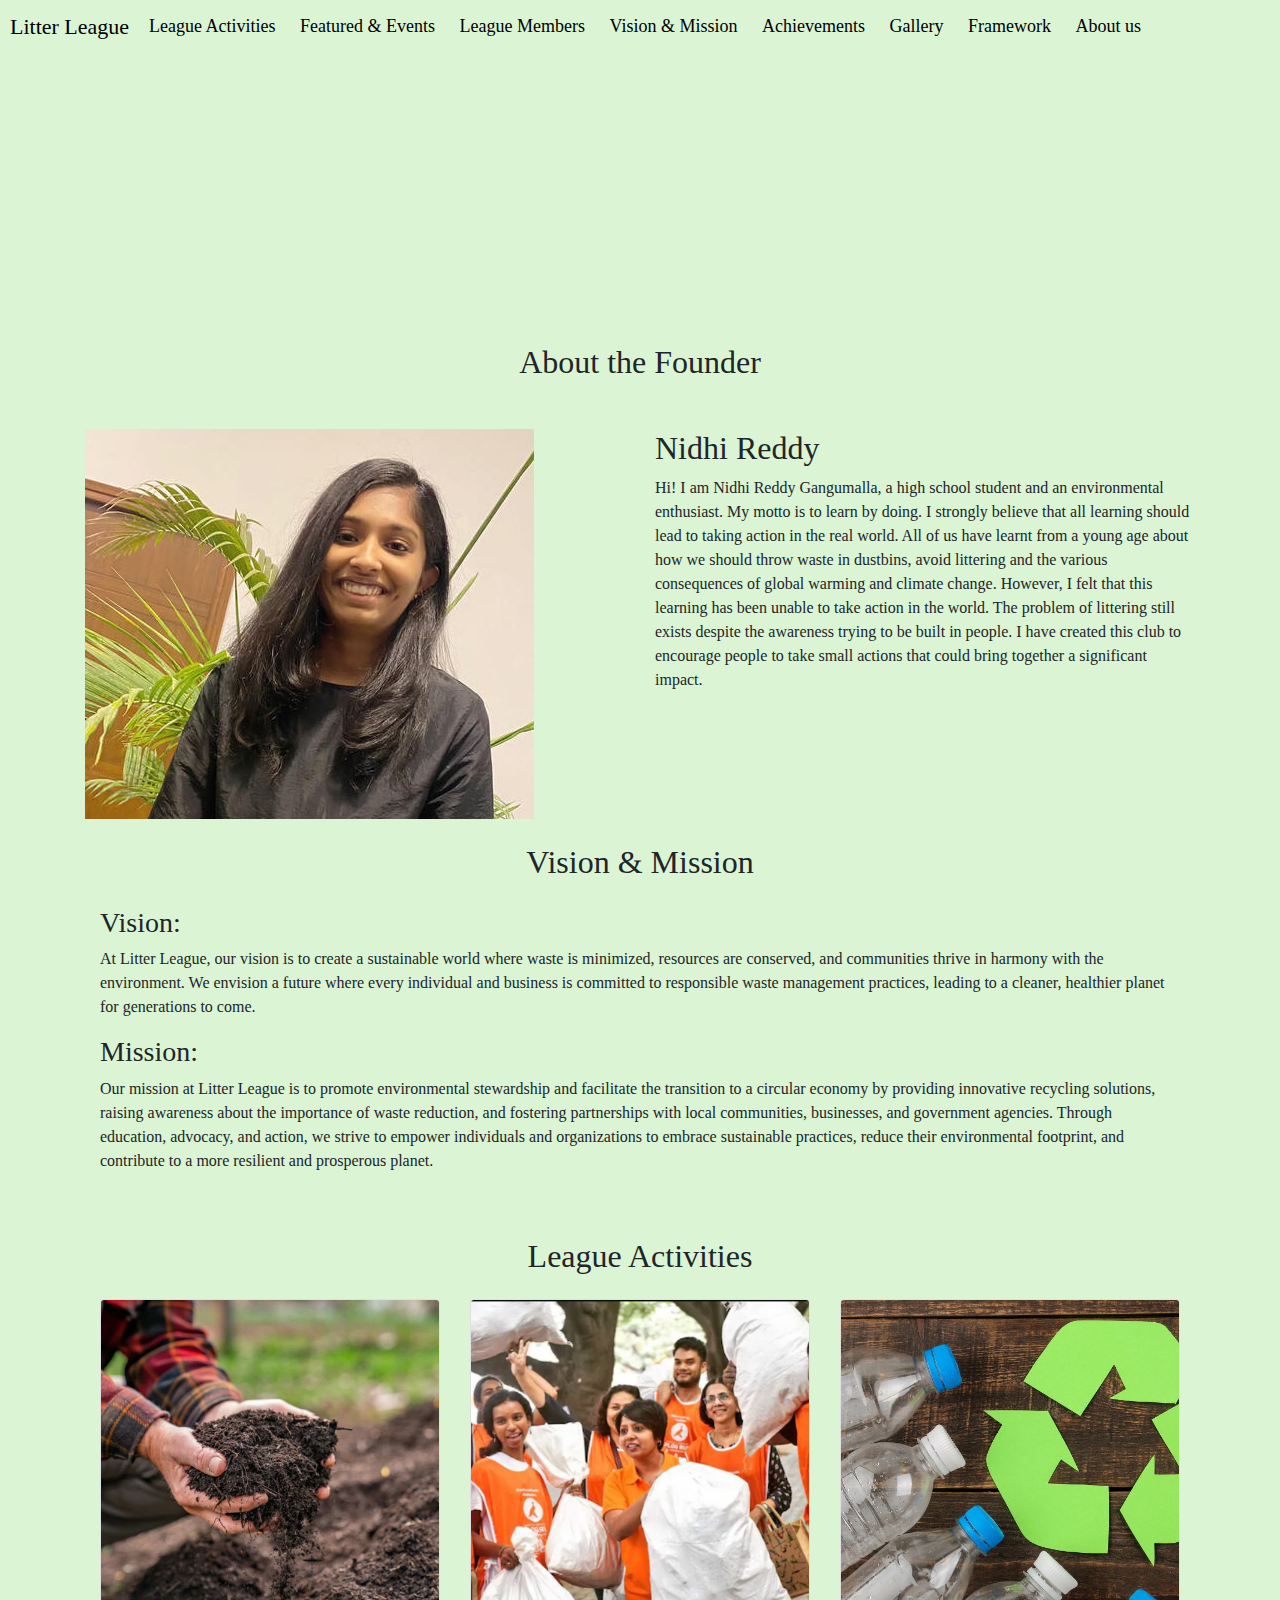
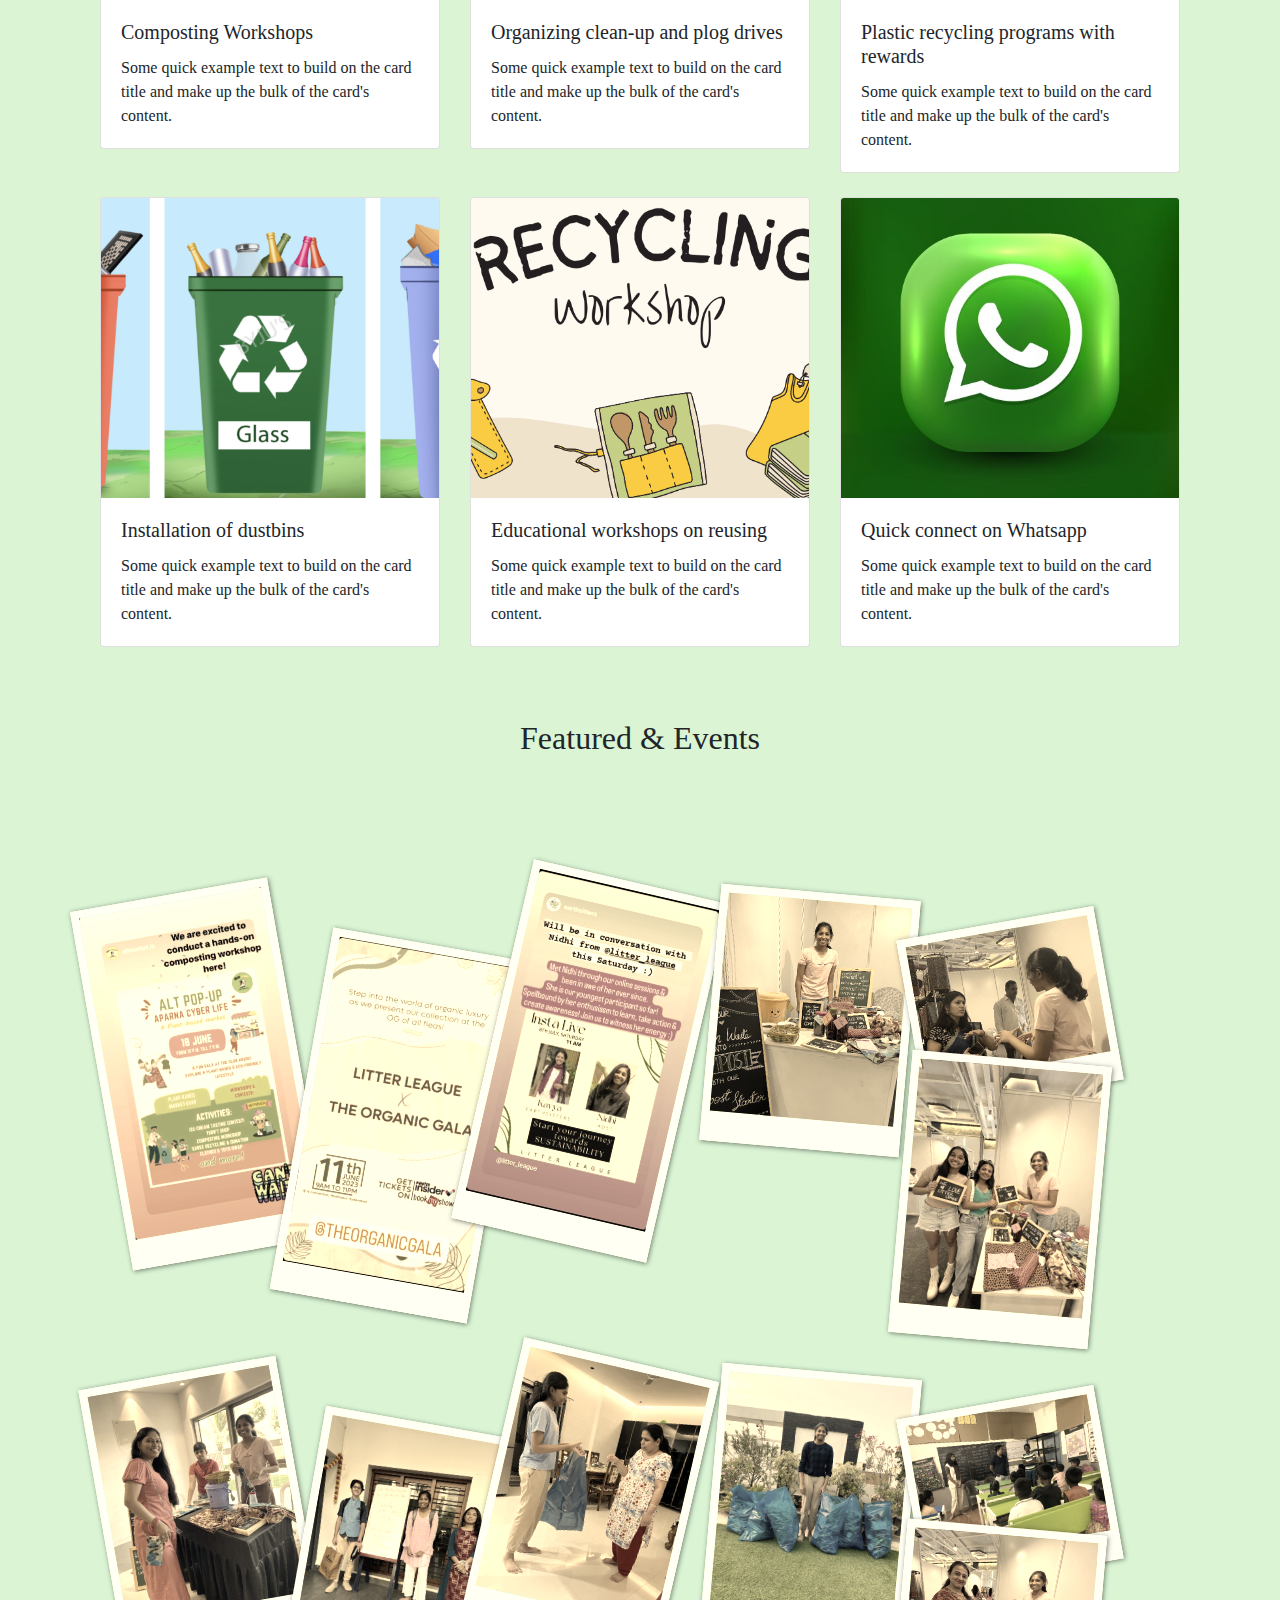
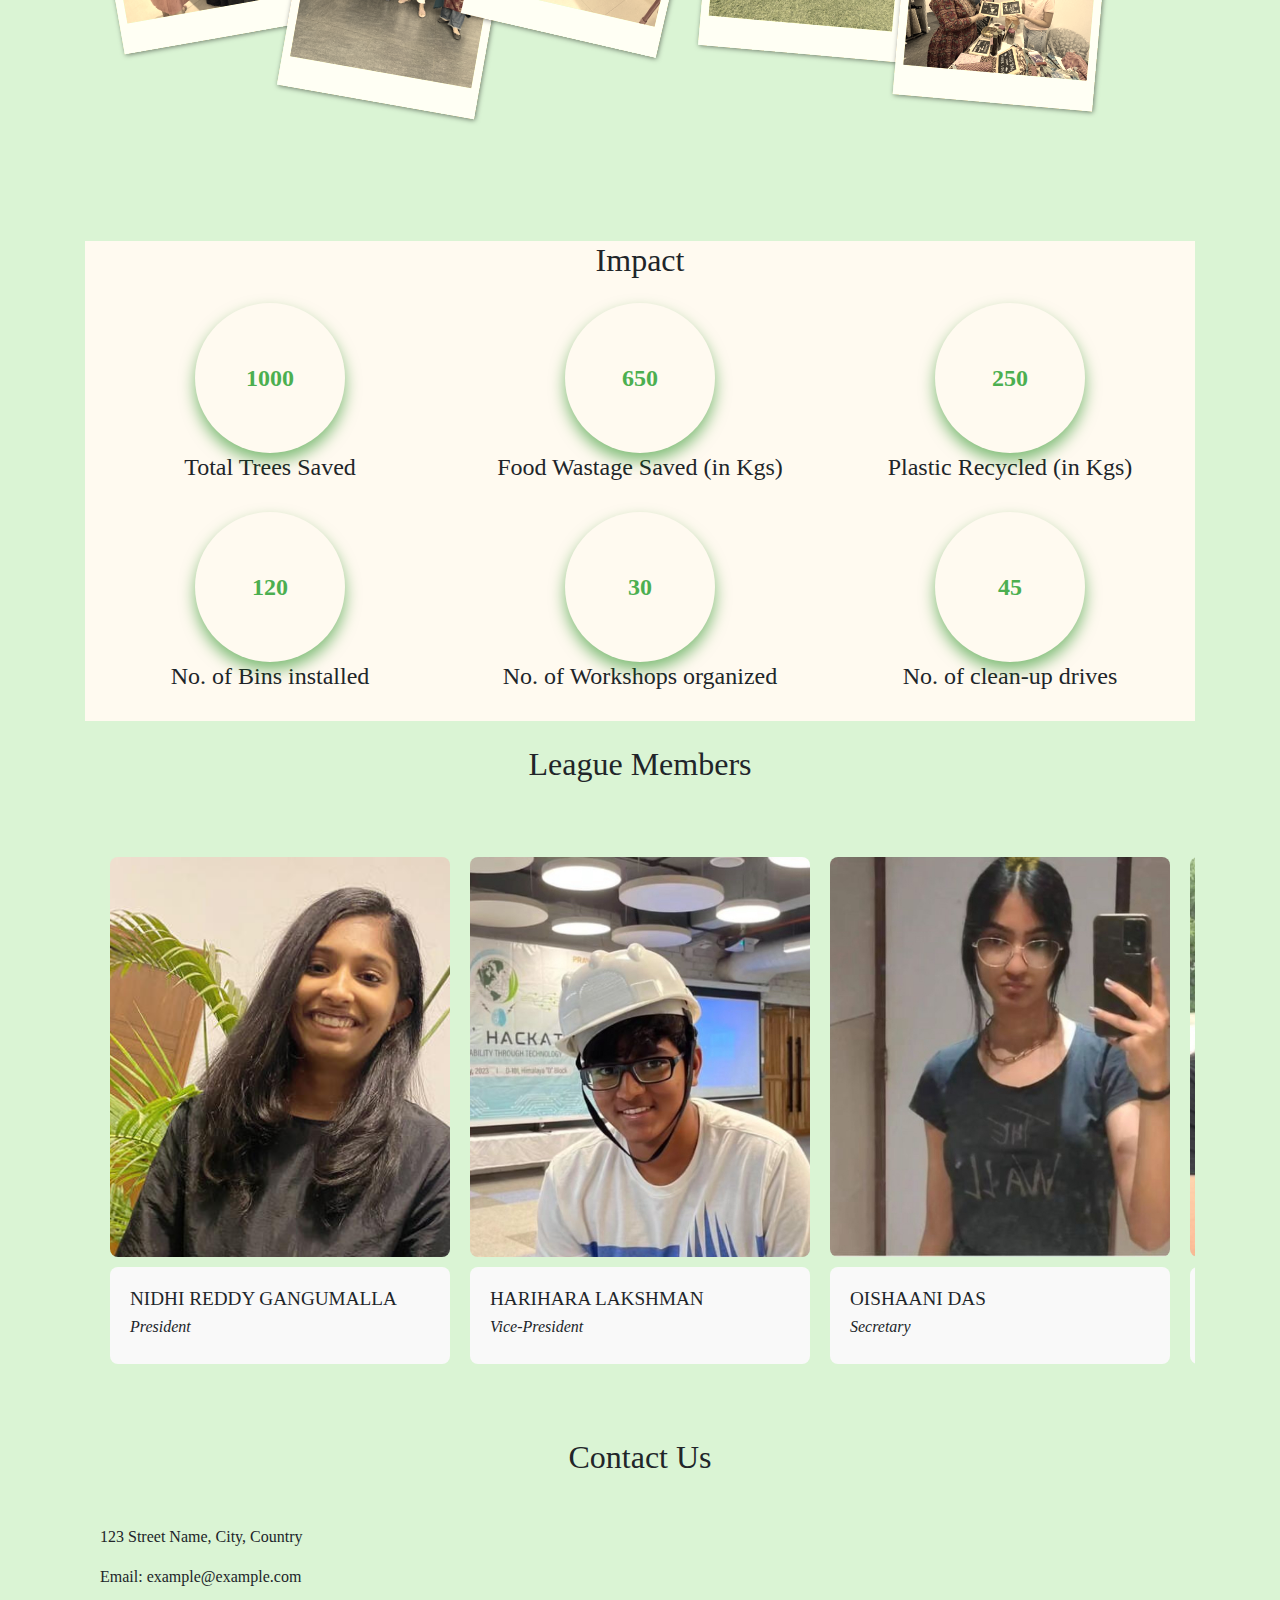
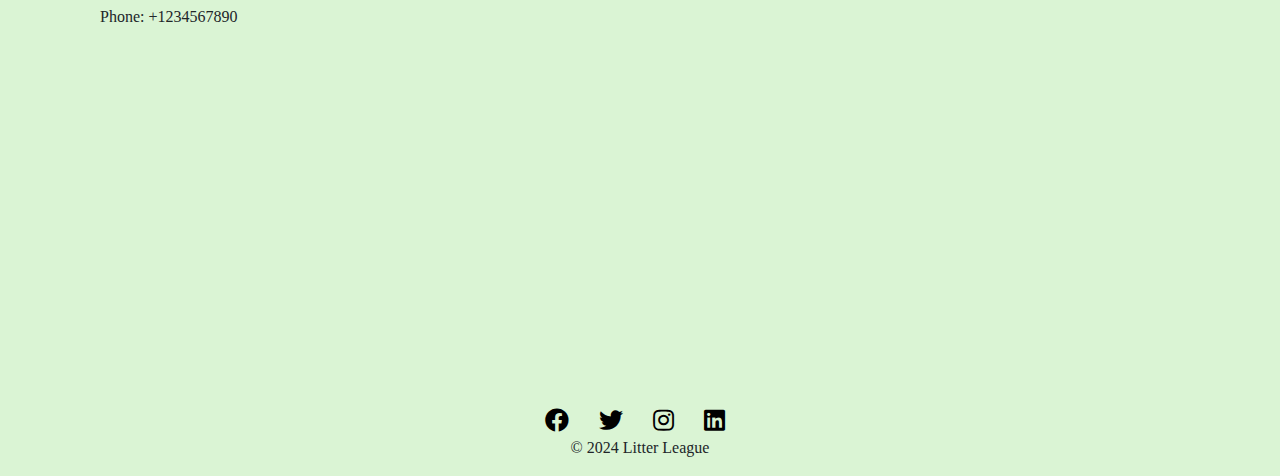
==== commit c55549e5: "changes to nav bar" ====
--- a/index.html
+++ b/index.html
@@ -1,4 +1,3 @@
-<!DOCTYPE html>
 <html lang="en">
 <head>
   <meta charset="UTF-8">
@@ -31,158 +30,257 @@
 	}
 	
 	/*----------bootstrap-navbar-css------------*/
-	.navbar-logo {
-	  padding: 15px;
-	  color: #000;
-	}
-	.navbar-mainbg {
-	  background-color: #daf4d4;
-	  padding: 0px;
-	}
-	#navbarSupportedContent {
-	  overflow: hidden;
-	  position: relative;
-	}
-	#navbarSupportedContent ul {
-	  padding: 0px;
-	  margin: 0px;
-	}
-	#navbarSupportedContent ul li a i {
-	  margin-right: 10px;
-	}
-	#navbarSupportedContent li {
-	  list-style-type: none;
-	  float: left;
-	}
-	#navbarSupportedContent ul li a {
-	  color: #000;
-	  text-decoration: none;
-	  font-size: 15px;
-	  display: block;
-	  padding: 20px 20px;
-	  transition-duration: 0.6s;
-	  transition-timing-function: cubic-bezier(0.68, -0.55, 0.265, 1.55);
-	  position: relative;
-	}
-	#navbarSupportedContent > ul > li.active > a {
-	  color: #000;
-	  background-color: transparent;
-	  transition: all 0.7s;
-	}
-	#navbarSupportedContent a:not(:only-child):after {
-	  content: "\f105";
-	  position: absolute;
-	  right: 20px;
-	  top: 10px;
-	  font-size: 14px;
-	  font-family: "Font Awesome 5 Free";
-	  display: inline-block;
-	  padding-right: 3px;
-	  vertical-align: middle;
-	  font-weight: 900;
-	  transition: 0.5s;
-	}
-	#navbarSupportedContent .active > a:not(:only-child):after {
-	  transform: rotate(90deg);
-	}
-	.hori-selector {
-	  display: inline-block;
-	  position: absolute;
-	  height: 100%;
-	  top: 0px;
-	  left: 0px;
-	  transition-duration: 0.6s;
-	  transition-timing-function: cubic-bezier(0.68, -0.55, 0.265, 1.55);
-	  background-color: #fff;
-	  border-top-left-radius: 15px;
-	  border-top-right-radius: 15px;
-	  margin-top: 10px;
-	}
-	.hori-selector .right,
-	.hori-selector .left {
-	  position: absolute;
-	  width: 25px;
-	  height: 25px;
-	  background-color: #fff;
-	  bottom: 10px;
-	}
-	.hori-selector .right {
-	  right: -25px;
-	}
-	.hori-selector .left {
-	  left: -25px;
-	}
-	.hori-selector .right:before,
-	.hori-selector .left:before {
-	  content: "";
-	  position: absolute;
-	  width: 50px;
-	  height: 50px;
-	  border-radius: 50%;
-	  background-color: #daf4d4;
-	}
-	.hori-selector .right:before {
-	  bottom: 0;
-	  right: -25px;
-	}
-	.hori-selector .left:before {
-	  bottom: 0;
-	  left: -25px;
-	}
-
-	@media (min-width: 992px) {
-	  .navbar-expand-custom {
-		-ms-flex-flow: row nowrap;
-		flex-flow: row nowrap;
-		-ms-flex-pack: start;
-		justify-content: flex-start;
-	  }
-	  .navbar-expand-custom .navbar-nav {
-		-ms-flex-direction: row;
-		flex-direction: row;
-	  }
-	  .navbar-expand-custom .navbar-toggler {
-		display: none;
-	  }
-	  .navbar-expand-custom .navbar-collapse {
-		display: -ms-flexbox !important;
-		display: flex !important;
-		-ms-flex-preferred-size: auto;
-		flex-basis: auto;
-	  }
-	}
-
-	@media (max-width: 991px) {
-	  #navbarSupportedContent ul li a {
-		padding: 12px 30px;
-	  }
-	  .hori-selector {
-		margin-top: 0px;
-		margin-left: 10px;
-		border-radius: 0;
-		border-top-left-radius: 25px;
-		border-bottom-left-radius: 25px;
-	  }
-	  .hori-selector .left,
-	  .hori-selector .right {
-		right: 10px;
-	  }
-	  .hori-selector .left {
-		top: -25px;
-		left: auto;
-	  }
-	  .hori-selector .right {
-		bottom: -25px;
-	  }
-	  .hori-selector .left:before {
-		left: -25px;
-		top: -25px;
-	  }
-	  .hori-selector .right:before {
-		bottom: -25px;
-		left: -25px;
-	  }
-	}
+	<!-- .navbar-logo { -->
+	  <!-- padding: 15px; -->
+	  <!-- color: #000; -->
+	<!-- } -->
+	<!-- .navbar-mainbg { -->
+	  <!-- background-color: #daf4d4; -->
+	  <!-- padding: 0px; -->
+	<!-- } -->
+	<!-- #navbarSupportedContent { -->
+	  <!-- overflow: hidden; -->
+	  <!-- position: relative; -->
+	<!-- } -->
+	<!-- #navbarSupportedContent ul { -->
+	  <!-- padding: 0px; -->
+	  <!-- margin: 0px; -->
+	<!-- } -->
+	<!-- #navbarSupportedContent ul li a i { -->
+	  <!-- margin-right: 10px; -->
+	<!-- } -->
+	<!-- #navbarSupportedContent li { -->
+	  <!-- list-style-type: none; -->
+	  <!-- float: left; -->
+	<!-- } -->
+	<!-- #navbarSupportedContent ul li a { -->
+	  <!-- color: #000; -->
+	  <!-- text-decoration: none; -->
+	  <!-- font-size: 15px; -->
+	  <!-- display: block; -->
+	  <!-- padding: 20px 20px; -->
+	  <!-- transition-duration: 0.6s; -->
+	  <!-- transition-timing-function: cubic-bezier(0.68, -0.55, 0.265, 1.55); -->
+	  <!-- position: relative; -->
+	<!-- } -->
+	<!-- #navbarSupportedContent > ul > li.active > a { -->
+	  <!-- color: #000; -->
+	  <!-- background-color: transparent; -->
+	  <!-- transition: all 0.7s; -->
+	<!-- } -->
+	<!-- #navbarSupportedContent a:not(:only-child):after { -->
+	  <!-- content: "\f105"; -->
+	  <!-- position: absolute; -->
+	  <!-- right: 20px; -->
+	  <!-- top: 10px; -->
+	  <!-- font-size: 14px; -->
+	  <!-- font-family: "Font Awesome 5 Free"; -->
+	  <!-- display: inline-block; -->
+	  <!-- padding-right: 3px; -->
+	  <!-- vertical-align: middle; -->
+	  <!-- font-weight: 900; -->
+	  <!-- transition: 0.5s; -->
+	<!-- } -->
+	<!-- #navbarSupportedContent .active > a:not(:only-child):after { -->
+	  <!-- transform: rotate(90deg); -->
+	<!-- } -->
+	<!-- .hori-selector { -->
+	  <!-- display: inline-block; -->
+	  <!-- position: absolute; -->
+	  <!-- height: 100%; -->
+	  <!-- top: 0px; -->
+	  <!-- left: 0px; -->
+	  <!-- transition-duration: 0.6s; -->
+	  <!-- transition-timing-function: cubic-bezier(0.68, -0.55, 0.265, 1.55); -->
+	  <!-- background-color: #fff; -->
+	  <!-- border-top-left-radius: 15px; -->
+	  <!-- border-top-right-radius: 15px; -->
+	  <!-- margin-top: 10px; -->
+	<!-- } -->
+	<!-- .hori-selector .right, -->
+	<!-- .hori-selector .left { -->
+	  <!-- position: absolute; -->
+	  <!-- width: 25px; -->
+	  <!-- height: 25px; -->
+	  <!-- background-color: #fff; -->
+	  <!-- bottom: 10px; -->
+	<!-- } -->
+	<!-- .hori-selector .right { -->
+	  <!-- right: -25px; -->
+	<!-- } -->
+	<!-- .hori-selector .left { -->
+	  <!-- left: -25px; -->
+	<!-- } -->
+	<!-- .hori-selector .right:before, -->
+	<!-- .hori-selector .left:before { -->
+	  <!-- content: ""; -->
+	  <!-- position: absolute; -->
+	  <!-- width: 50px; -->
+	  <!-- height: 50px; -->
+	  <!-- border-radius: 50%; -->
+	  <!-- background-color: #daf4d4; -->
+	<!-- } -->
+	<!-- .hori-selector .right:before { -->
+	  <!-- bottom: 0; -->
+	  <!-- right: -25px; -->
+	<!-- } -->
+	<!-- .hori-selector .left:before { -->
+	  <!-- bottom: 0; -->
+	  <!-- left: -25px; -->
+	<!-- } -->
+
+	<!-- @media (min-width: 992px) { -->
+	  <!-- .navbar-expand-custom { -->
+		<!-- -ms-flex-flow: row nowrap; -->
+		<!-- flex-flow: row nowrap; -->
+		<!-- -ms-flex-pack: start; -->
+		<!-- justify-content: flex-start; -->
+	  <!-- } -->
+	  <!-- .navbar-expand-custom .navbar-nav { -->
+		<!-- -ms-flex-direction: row; -->
+		<!-- flex-direction: row; -->
+	  <!-- } -->
+	  <!-- .navbar-expand-custom .navbar-toggler { -->
+		<!-- display: none; -->
+	  <!-- } -->
+	  <!-- .navbar-expand-custom .navbar-collapse { -->
+		<!-- display: -ms-flexbox !important; -->
+		<!-- display: flex !important; -->
+		<!-- -ms-flex-preferred-size: auto; -->
+		<!-- flex-basis: auto; -->
+	  <!-- } -->
+	<!-- } -->
+
+	<!-- @media (max-width: 991px) { -->
+	  <!-- #navbarSupportedContent ul li a { -->
+		<!-- padding: 12px 30px; -->
+	  <!-- } -->
+	  <!-- .hori-selector { -->
+		<!-- margin-top: 0px; -->
+		<!-- margin-left: 10px; -->
+		<!-- border-radius: 0; -->
+		<!-- border-top-left-radius: 25px; -->
+		<!-- border-bottom-left-radius: 25px; -->
+	  <!-- } -->
+	  <!-- .hori-selector .left, -->
+	  <!-- .hori-selector .right { -->
+		<!-- right: 10px; -->
+	  <!-- } -->
+	  <!-- .hori-selector .left { -->
+		<!-- top: -25px; -->
+		<!-- left: auto; -->
+	  <!-- } -->
+	  <!-- .hori-selector .right { -->
+		<!-- bottom: -25px; -->
+	  <!-- } -->
+	  <!-- .hori-selector .left:before { -->
+		<!-- left: -25px; -->
+		<!-- top: -25px; -->
+	  <!-- } -->
+	  <!-- .hori-selector .right:before { -->
+		<!-- bottom: -25px; -->
+		<!-- left: -25px; -->
+	  <!-- } -->
+	<!-- } -->
+	
+	* {
+  box-sizing: border-box;
+}
+
+body {
+  margin: 0px;
+  font-family: 'segoe ui';
+}
+
+.nav {
+  height: 50px;
+  width: 100%;
+  background-color: #daf4d4;
+  position: relative;
+}
+
+.nav > .nav-header {
+  display: inline;
+}
+
+.nav > .nav-header > .nav-title {
+  display: inline-block;
+  font-size: 22px;
+  color: #000;
+  padding: 10px 10px 10px 10px;
+}
+
+.nav > .nav-btn {
+  display: none;
+}
+
+.nav > .nav-links {
+  display: inline;
+  float: right;
+  font-size: 18px;
+}
+
+.nav > .nav-links > a {
+  display: inline-block;
+  padding: 13px 10px 13px 10px;
+  text-decoration: none;
+  color: #000;
+}
+
+.nav > .nav-links > a:hover {
+  background-color: rgba(0, 0, 0, 0.3);
+}
+
+.nav > #nav-check {
+  display: none;
+}
+
+@media (max-width:600px) {
+  .nav > .nav-btn {
+    display: inline-block;
+    position: absolute;
+    right: 0px;
+    top: 0px;
+  }
+  .nav > .nav-btn > label {
+    display: inline-block;
+    width: 50px;
+    height: 50px;
+    padding: 13px;
+  }
+  .nav > .nav-btn > label:hover,.nav  #nav-check:checked ~ .nav-btn > label {
+    background-color: rgba(0, 0, 0, 0.3);
+  }
+  .nav > .nav-btn > label > span {
+    display: block;
+    width: 25px;
+    height: 10px;
+    border-top: 2px solid #eee;
+  }
+  .nav > .nav-links {
+    position: absolute;
+    display: block;
+    width: 100%;
+    background-color: #333;
+    height: 0px;
+    transition: all 0.3s ease-in;
+    overflow-y: hidden;
+    top: 50px;
+    left: 0px;
+  }
+  .nav > .nav-links > a {
+    display: block;
+    width: 100%;
+  }
+  .nav > #nav-check:not(:checked) ~ .nav-links {
+    height: 0px;
+  }
+  .nav > #nav-check:checked ~ .nav-links {
+    height: calc(100vh - 50px);
+    overflow-y: auto;
+  }
+}
+	
 	
 	<!-- landing section -->
 		.hero {
@@ -343,157 +441,184 @@
 }
 
   </style>
-  <script>
-	
-	// ---------Responsive-navbar-active-animation-----------
-function test() {
-  var tabsNewAnim = $("#navbarSupportedContent");
-  var selectorNewAnim = $("#navbarSupportedContent").find("li").length;
-  var activeItemNewAnim = tabsNewAnim.find(".active");
-  var activeWidthNewAnimHeight = activeItemNewAnim.innerHeight();
-  var activeWidthNewAnimWidth = activeItemNewAnim.innerWidth();
-  var itemPosNewAnimTop = activeItemNewAnim.position();
-  var itemPosNewAnimLeft = activeItemNewAnim.position();
-  $(".hori-selector").css({
-    top: itemPosNewAnimTop.top + "px",
-    left: itemPosNewAnimLeft.left + "px",
-    height: activeWidthNewAnimHeight + "px",
-    width: activeWidthNewAnimWidth + "px"
-  });
-  $("#navbarSupportedContent").on("click", "li", function (e) {
-    $("#navbarSupportedContent ul li").removeClass("active");
-    $(this).addClass("active");
-    var activeWidthNewAnimHeight = $(this).innerHeight();
-    var activeWidthNewAnimWidth = $(this).innerWidth();
-    var itemPosNewAnimTop = $(this).position();
-    var itemPosNewAnimLeft = $(this).position();
-    $(".hori-selector").css({
-      top: itemPosNewAnimTop.top + "px",
-      left: itemPosNewAnimLeft.left + "px",
-      height: activeWidthNewAnimHeight + "px",
-      width: activeWidthNewAnimWidth + "px"
-    });
-  });
-}
-$(document).ready(function () {
-  setTimeout(function () {
-    test();
-  });
-});
-$(window).on("resize", function () {
-  setTimeout(function () {
-    test();
-  }, 500);
-});
-$(".navbar-toggler").click(function () {
-  $(".navbar-collapse").slideToggle(300);
-  setTimeout(function () {
-    test();
-  });
-});
-
-// --------------add active class-on another-page move----------
-jQuery(document).ready(function ($) {
-  // Get current path and find target link
-  var path = window.location.pathname.split("/").pop();
-
-  // Account for home page with empty path
-  if (path == "") {
-    path = "index.html";
-  }
-
-  var target = $('#navbarSupportedContent ul li a[href="' + path + '"]');
-  // Add active class to target link
-  target.parent().addClass("active");
-});
-
-// Add active class on another page linked
-// ==========================================
-// $(window).on('load',function () {
-//     var current = location.pathname;
-//     console.log(current);
-//     $('#navbarSupportedContent ul li a').each(function(){
-//         var $this = $(this);
-//         // if the current path is like this link, make it active
-//         if($this.attr('href').indexOf(current) !== -1){
-//             $this.parent().addClass('active');
-//             $this.parents('.menu-submenu').addClass('show-dropdown');
-//             $this.parents('.menu-submenu').parent().addClass('active');
-//         }else{
-//             $this.parent().removeClass('active');
-//         }
-//     })
-// });
-
-	
-	
-  </script>
-  <script>
-	$(document).ready(function(){
-	$(window).scroll(function () {
-			if ($(this).scrollTop() > 50) {
-				$('#back-to-top').fadeIn();
-			} else {
-				$('#back-to-top').fadeOut();
-			}
-		});
-		// scroll body to 0px on click
-		$('#back-to-top').click(function () {
-			$('body,html').animate({
-				scrollTop: 0
-			}, 400);
-			return false;
-		});
-});
-  </script>
+  <!-- <script> -->
+	
+	<!-- // ---------Responsive-navbar-active-animation----------- -->
+<!-- function test() { -->
+  <!-- var tabsNewAnim = $("#navbarSupportedContent"); -->
+  <!-- var selectorNewAnim = $("#navbarSupportedContent").find("li").length; -->
+  <!-- var activeItemNewAnim = tabsNewAnim.find(".active"); -->
+  <!-- var activeWidthNewAnimHeight = activeItemNewAnim.innerHeight(); -->
+  <!-- var activeWidthNewAnimWidth = activeItemNewAnim.innerWidth(); -->
+  <!-- var itemPosNewAnimTop = activeItemNewAnim.position(); -->
+  <!-- var itemPosNewAnimLeft = activeItemNewAnim.position(); -->
+  <!-- $(".hori-selector").css({ -->
+    <!-- top: itemPosNewAnimTop.top + "px", -->
+    <!-- left: itemPosNewAnimLeft.left + "px", -->
+    <!-- height: activeWidthNewAnimHeight + "px", -->
+    <!-- width: activeWidthNewAnimWidth + "px" -->
+  <!-- }); -->
+  <!-- $("#navbarSupportedContent").on("click", "li", function (e) { -->
+    <!-- $("#navbarSupportedContent ul li").removeClass("active"); -->
+    <!-- $(this).addClass("active"); -->
+    <!-- var activeWidthNewAnimHeight = $(this).innerHeight(); -->
+    <!-- var activeWidthNewAnimWidth = $(this).innerWidth(); -->
+    <!-- var itemPosNewAnimTop = $(this).position(); -->
+    <!-- var itemPosNewAnimLeft = $(this).position(); -->
+    <!-- $(".hori-selector").css({ -->
+      <!-- top: itemPosNewAnimTop.top + "px", -->
+      <!-- left: itemPosNewAnimLeft.left + "px", -->
+      <!-- height: activeWidthNewAnimHeight + "px", -->
+      <!-- width: activeWidthNewAnimWidth + "px" -->
+    <!-- }); -->
+  <!-- }); -->
+<!-- } -->
+<!-- $(document).ready(function () { -->
+  <!-- setTimeout(function () { -->
+    <!-- test(); -->
+  <!-- }); -->
+<!-- }); -->
+<!-- $(window).on("resize", function () { -->
+  <!-- setTimeout(function () { -->
+    <!-- test(); -->
+  <!-- }, 500); -->
+<!-- }); -->
+<!-- $(".navbar-toggler").click(function () { -->
+  <!-- $(".navbar-collapse").slideToggle(300); -->
+  <!-- setTimeout(function () { -->
+    <!-- test(); -->
+  <!-- }); -->
+<!-- }); -->
+
+<!-- // --------------add active class-on another-page move---------- -->
+<!-- jQuery(document).ready(function ($) { -->
+  <!-- // Get current path and find target link -->
+  <!-- var path = window.location.pathname.split("/").pop(); -->
+
+  <!-- // Account for home page with empty path -->
+  <!-- if (path == "") { -->
+    <!-- path = "index.html"; -->
+  <!-- } -->
+
+  <!-- var target = $('#navbarSupportedContent ul li a[href="' + path + '"]'); -->
+  <!-- // Add active class to target link -->
+  <!-- target.parent().addClass("active"); -->
+<!-- }); -->
+
+<!-- // Add active class on another page linked -->
+<!-- // ========================================== -->
+<!-- // $(window).on('load',function () { -->
+<!-- //     var current = location.pathname; -->
+<!-- //     console.log(current); -->
+<!-- //     $('#navbarSupportedContent ul li a').each(function(){ -->
+<!-- //         var $this = $(this); -->
+<!-- //         // if the current path is like this link, make it active -->
+<!-- //         if($this.attr('href').indexOf(current) !== -1){ -->
+<!-- //             $this.parent().addClass('active'); -->
+<!-- //             $this.parents('.menu-submenu').addClass('show-dropdown'); -->
+<!-- //             $this.parents('.menu-submenu').parent().addClass('active'); -->
+<!-- //         }else{ -->
+<!-- //             $this.parent().removeClass('active'); -->
+<!-- //         } -->
+<!-- //     }) -->
+<!-- // }); -->
+
+	
+	
+  <!-- </script> -->
+  <!-- <script> -->
+	<!-- $(document).ready(function(){ -->
+	<!-- $(window).scroll(function () { -->
+			<!-- if ($(this).scrollTop() > 50) { -->
+				<!-- $('#back-to-top').fadeIn(); -->
+			<!-- } else { -->
+				<!-- $('#back-to-top').fadeOut(); -->
+			<!-- } -->
+		<!-- }); -->
+		<!-- // scroll body to 0px on click -->
+		<!-- $('#back-to-top').click(function () { -->
+			<!-- $('body,html').animate({ -->
+				<!-- scrollTop: 0 -->
+			<!-- }, 400); -->
+			<!-- return false; -->
+		<!-- }); -->
+<!-- }); -->
+  <!-- </script> -->
 
 </head>
 <body>
 
  
   
-  <nav class="navbar navbar-expand-custom navbar-mainbg">
-  <a class="navbar-brand navbar-logo" href="#">Litter League</a>
-  <button class="navbar-toggler" type="button" aria-controls="navbarSupportedContent" aria-expanded="false" aria-label="Toggle navigation">
-    <i class="fas fa-bars text-white"></i>
-  </button>
-  <div class="collapse navbar-collapse" id="navbarSupportedContent">
-    <ul class="navbar-nav ml-auto">
-      <div class="hori-selector">
-        <div class="left"></div>
-        <!-- <div class="right"></div> -->
-      </div>
-      <li class="nav-item">
-        <a class="nav-link" href="#LeagueActivities"><i class="fas fa-tachometer-alt"></i>League Activities</a>
-      </li>
-	  <li class="nav-item">
-        <a class="nav-link" href="#FeaturedEvents"><i class="fas fa-tachometer-alt"></i>Featured & Events</a>
-      </li>
-      <li class="nav-item active">
-        <a class="nav-link" href="#Teammembers"><i class="fa fa-users"></i>League members</a>
-      </li>
-      <li class="nav-item">
-        <a class="nav-link" href="#VM"><i class="far fa-clone"></i>Vision & Misson</a>
-      </li>
-	  <li class="nav-item">
-        <a class="nav-link" href="#"><i class="far fa-copy"></i>Achievements</a>
-      </li>
-	  <li class="nav-item">
-        <a class="nav-link" href="gallery.html"><i class="far fa-copy"></i>Gallery</a>
-      </li>
-	  <li class="nav-item">
-        <a class="nav-link" href="framework.html"><i class="far fa-copy"></i>Framework</a>
-      </li>
-      <li class="nav-item">
-        <a class="nav-link" href="#founder"><i class="far fa-calendar-alt"></i>About Us</a>
-      </li>
+  <!-- <nav class="navbar navbar-expand-custom navbar-mainbg"> -->
+  <!-- <a class="navbar-brand navbar-logo" href="#">Litter League</a> -->
+  <!-- <button class="navbar-toggler" type="button" aria-controls="navbarSupportedContent" aria-expanded="false" aria-label="Toggle navigation"> -->
+    <!-- <i class="fas fa-bars text-white"></i> -->
+  <!-- </button> -->
+  <!-- <div class="collapse navbar-collapse" id="navbarSupportedContent"> -->
+    <!-- <ul class="navbar-nav ml-auto"> -->
+      <!-- <div class="hori-selector"> -->
+        <!-- <div class="left"></div> -->
+        <!-- <!-- <div class="right"></div> --> 
+      <!-- </div> -->
       <!-- <li class="nav-item"> -->
-        <!-- <a class="nav-link" href="#contactus"><i class="fa fa-phone-square"></i>Contact</a> -->
+        <!-- <a class="nav-link" href="#LeagueActivities"><i class="fas fa-tachometer-alt"></i>League Activities</a> -->
       <!-- </li> -->
+	  <!-- <li class="nav-item"> -->
+        <!-- <a class="nav-link" href="#FeaturedEvents"><i class="fas fa-tachometer-alt"></i>Featured & Events</a> -->
+      <!-- </li> -->
+      <!-- <li class="nav-item active"> -->
+        <!-- <a class="nav-link" href="#Teammembers"><i class="fa fa-users"></i>League members</a> -->
+      <!-- </li> -->
+      <!-- <li class="nav-item"> -->
+        <!-- <a class="nav-link" href="#VM"><i class="far fa-clone"></i>Vision & Misson</a> -->
+      <!-- </li> -->
+	  <!-- <li class="nav-item"> -->
+        <!-- <a class="nav-link" href="#"><i class="far fa-copy"></i>Achievements</a> -->
+      <!-- </li> -->
+	  <!-- <li class="nav-item"> -->
+        <!-- <a class="nav-link" href="gallery.html"><i class="far fa-copy"></i>Gallery</a> -->
+      <!-- </li> -->
+	  <!-- <li class="nav-item"> -->
+        <!-- <a class="nav-link" href="framework.html"><i class="far fa-copy"></i>Framework</a> -->
+      <!-- </li> -->
+      <!-- <li class="nav-item"> -->
+        <!-- <a class="nav-link" href="#founder"><i class="far fa-calendar-alt"></i>About Us</a> -->
+      <!-- </li> -->
+      <!-- <!-- <li class="nav-item"> --> 
+        <!-- <!-- <a class="nav-link" href="#contactus"><i class="fa fa-phone-square"></i>Contact</a> --> 
+      <!-- <!-- </li> --> 
       
-    </ul>
+    <!-- </ul> -->
+  <!-- </div> -->
+<!-- </nav> -->
+
+	<div class="nav">
+  <input type="checkbox" id="nav-check">
+  <div class="nav-header">
+    <div class="nav-title">
+      Litter League
+    </div>
   </div>
-</nav>
+  <div class="nav-btn">
+    <label for="nav-check">
+      <span></span>
+      <span></span>
+      <span></span>
+    </label>
+  </div>
+  
+  <div class="nav-links" style="float: right;!important">
+    <a href="#LeagueActivities">League Activities</a>
+    <a href="#FeaturedEvents">Featured & Events</a>
+    <a href="#Teammembers">League Members</a>
+    <a href="#VM">Vision & Mission</a>
+    <a href="#">Achievements</a>
+    <a href="gallery.html">Gallery</a>
+    <a href="framework.html">Framework</a>
+    <a href="#founder">About us</a>
+  </div>
+</div>
 
   <!-- Bootstrap Container -->
   <div class="container">
@@ -1000,7 +1125,7 @@
 	</section>
 
 	
-  <script src="script.js"></script>
+ 
 
   <!-- Footer -->
   <!-- <footer class="footer mt-5"> -->
